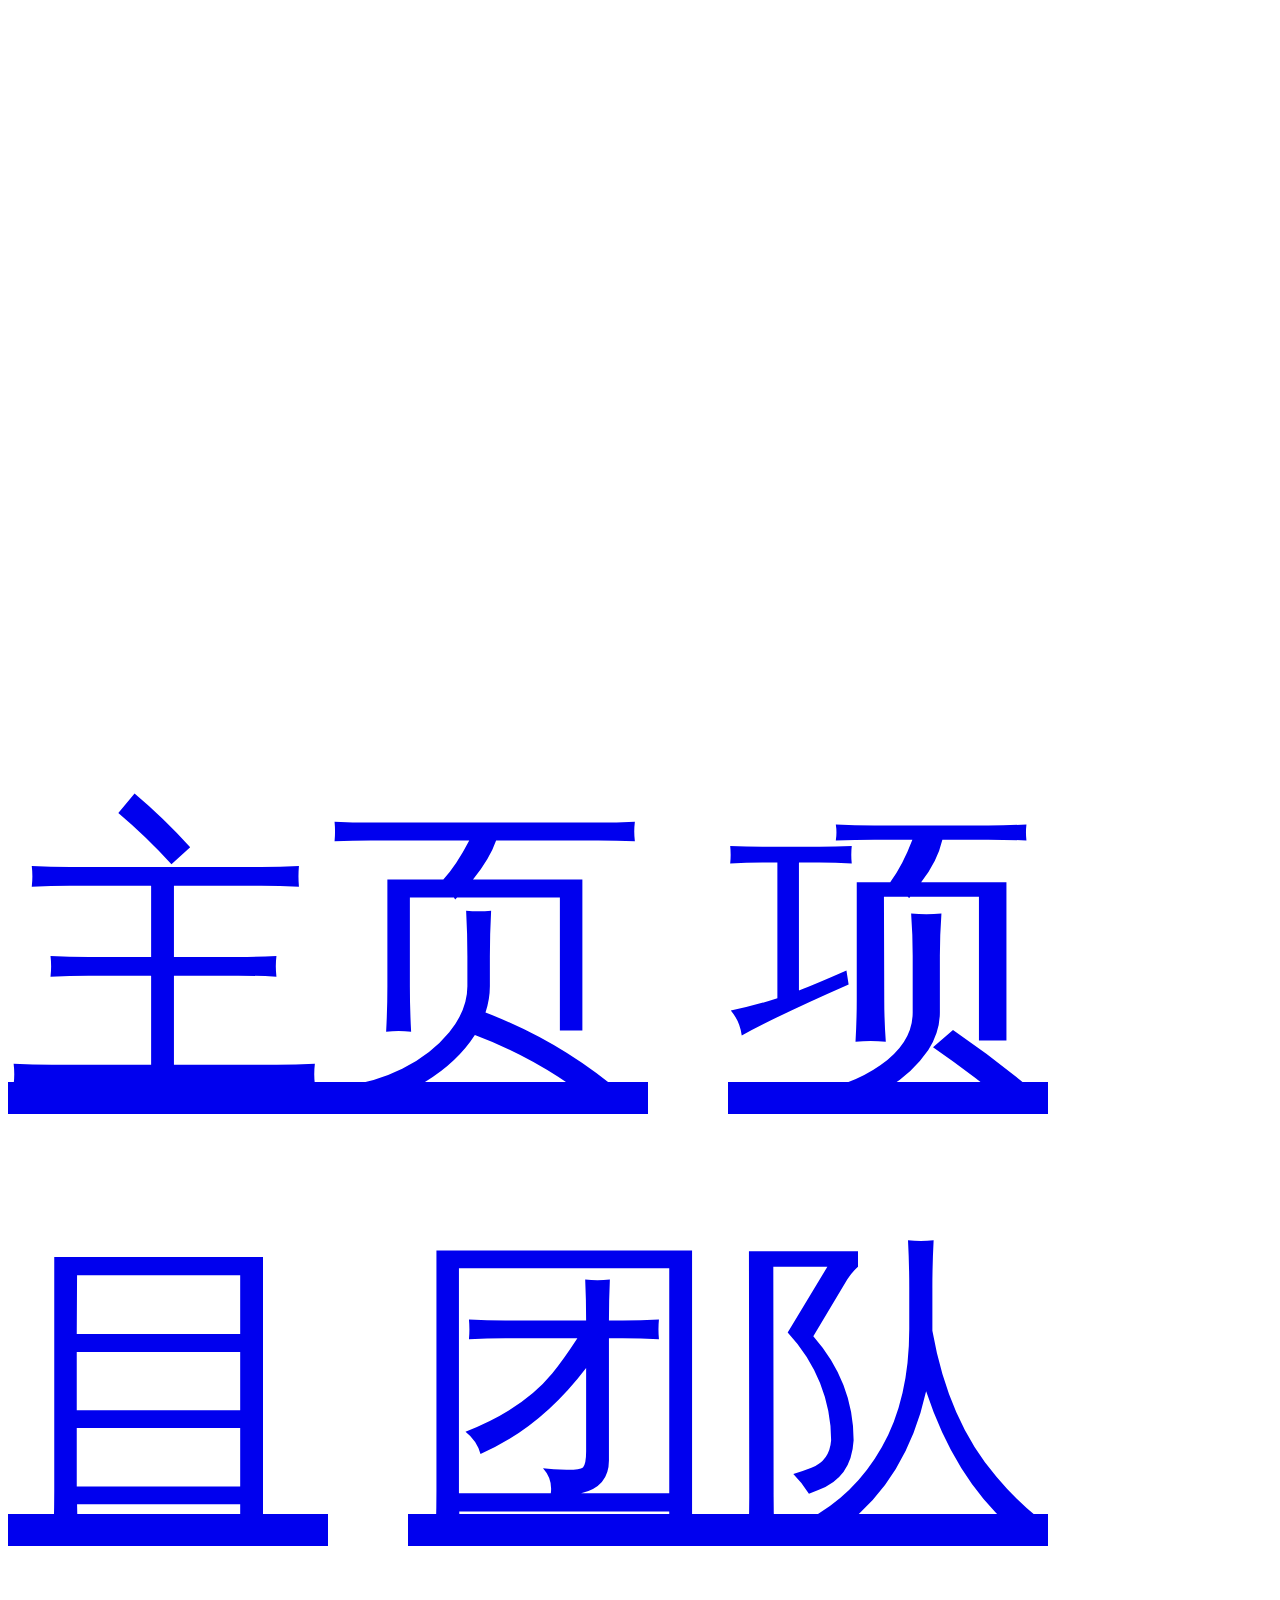
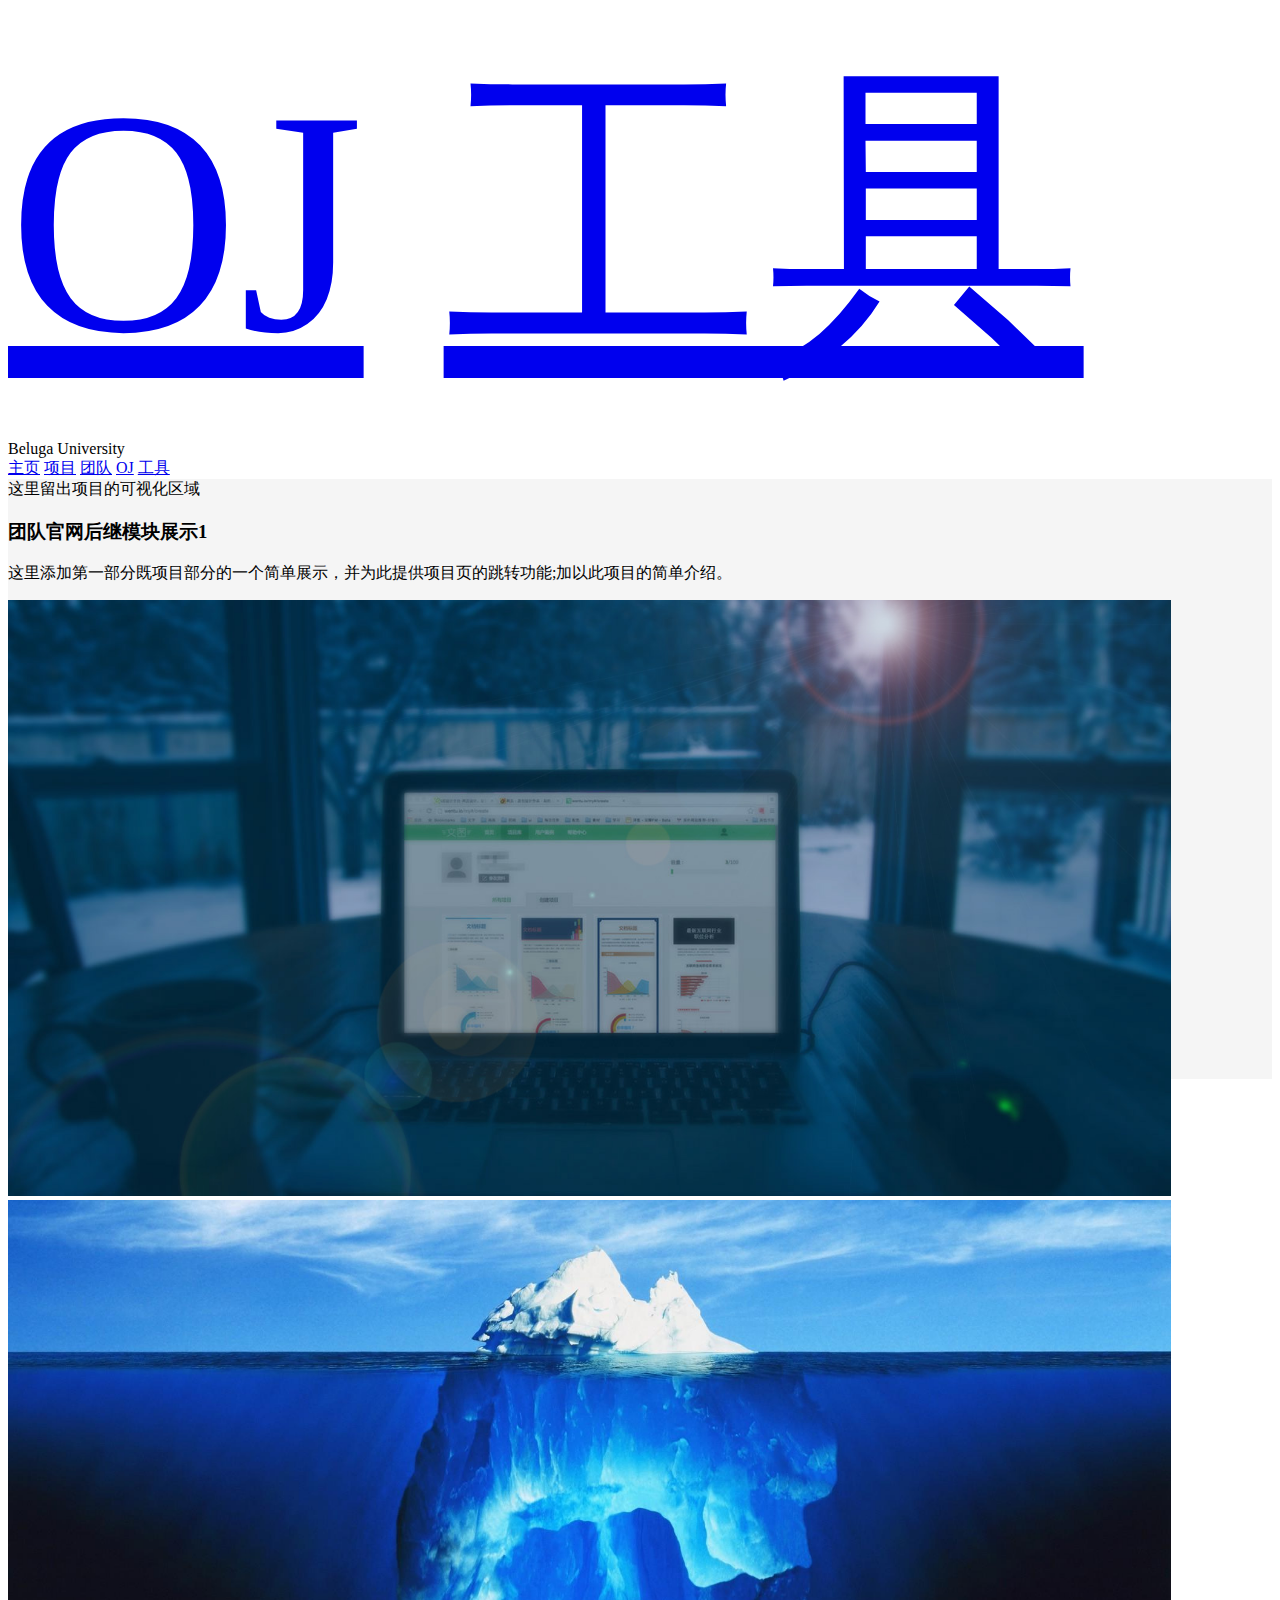
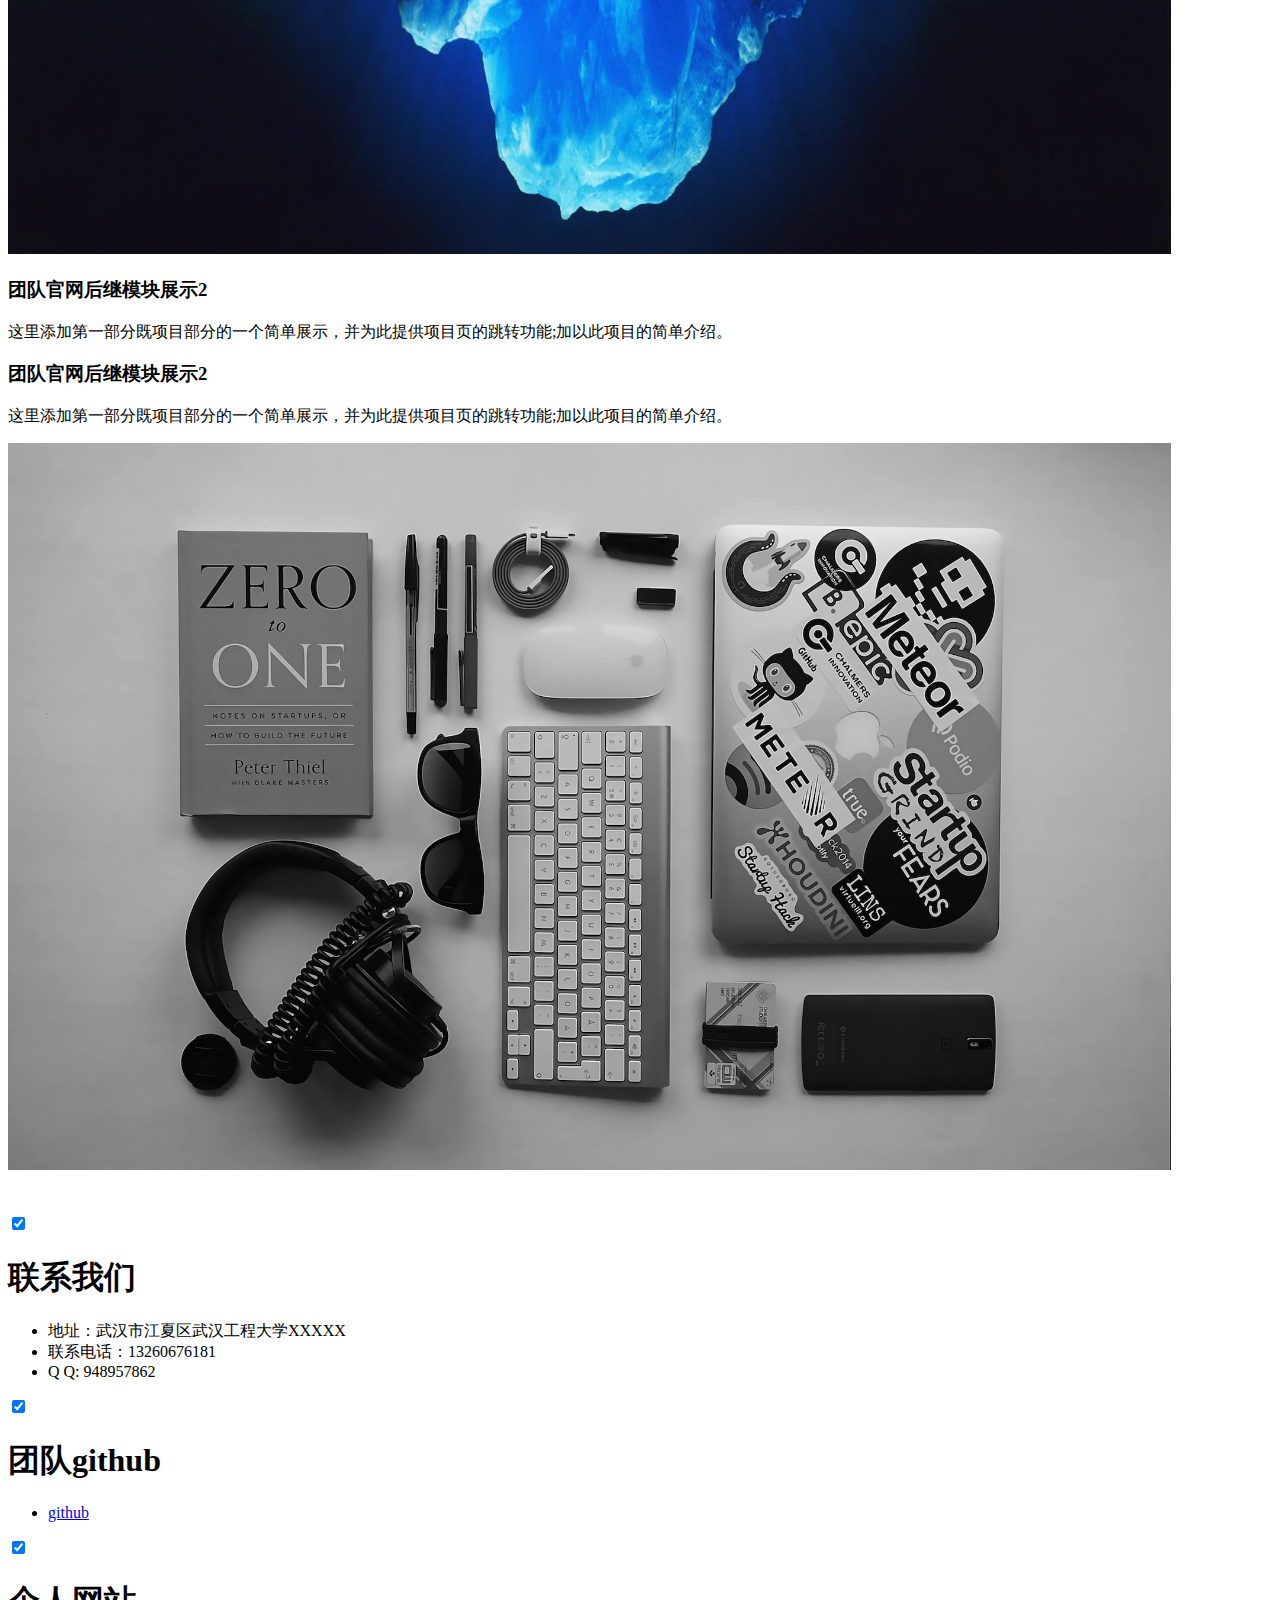
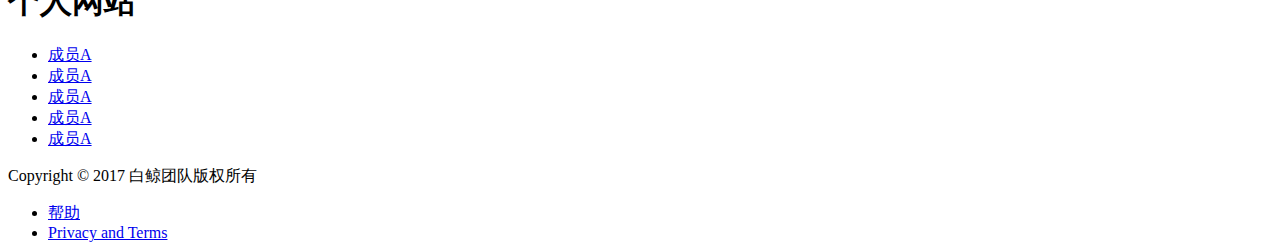
==== v_02/project.html @ e2fd2fcc "v_02" ====
<!doctype html>
<html>
<head>
	<meta charset="utf-8">
	<meta http-equiv="X-UA-Compatible" content="IE=edge">
  <meta name="description" content="A front-end template that helps you build fast, modern mobile web apps.">

	<meta name="viewport" content="width=device-width, initial-scale=1.0, minimum-scale=1.0">
	<!-- Add to homescreen for Chrome on Android -->
	<meta name="mobile-web-app-capable" content="yes">
	<!-- Add to homescreen for Safari on iOS -->
	<meta name="apple-mobile-web-app-capable" content="yes">
	<meta name="apple-mobile-web-app-status-bar-style" content="black">
	<meta name="apple-mobile-web-app-title" content="Material Design Lite">
	<!-- Tile icon for Win8 (144x144 + tile color) -->
	<meta name="msapplication-TileImage" content="images/touch/ms-touch-icon-144x144-precomposed.png">
	<meta name="msapplication-TileColor" content="#3372DF">
	  <title>Beluga University</title>
    <!--<link rel="stylesheet" href="lib/material.min.css">
    <script src="lib/material.min.js"></script>
	  <link rel="stylesheet" href="lib/icon.css">-->
    <link rel="stylesheet" href="https://fonts.googleapis.com/icon?family=Material+Icons">
    <link rel="stylesheet" href="https://code.getmdl.io/1.3.0/material.indigo-pink.min.css">
    <link rel="stylesheet" href="css/index.css">
    <script defer src="https://code.getmdl.io/1.3.0/material.min.js"></script>
</head>
<body>
	<div class="mdl-layout mdl-js-layout mdl-layout--fixed-header">
    	<header class="mdl-layout__header">
        <div class="mdl-layout__header-row">
          <span class="mdl-layout-title" style="color:white;">Beluga University</span>
          <div class="mdl-layout-space"></div>
          <nav class="mdl-navigation">
            <a class="mdl-navigation__link" href="index.html">主页</a>
            <a class="mdl-navigation__link" href="project.html">项目</a>
            <a class="mdl-navigation__link" href="team.html">团队</a>
            <a class="mdl-navigation__link" href="#">OJ</a>
            <a class="mdl-navigation__link" href="#">工具</a>
          </nav>
        </div>
      </header>
			<div class="mdl-layout__drawer">
			    <span class="mdl-layout-title">Beluga University</span>
			    <nav class="mdl-navigation">
			      <a class="mdl-navigation__link" href="index.html">主页</a>
			      <a class="mdl-navigation__link" href="project.html">项目</a>
			      <a class="mdl-navigation__link" href="team.html">团队</a>
						<a class="mdl-navigation__link" href="#">OJ</a>
			      <a class="mdl-navigation__link" href="#">工具</a>
			    </nav>
  		</div>
        <main class="mdl-layout__content">
          <div class="mdl-grid mdl-shadow--2dp">
            这里留出项目的可视化区域
          </div>
          <div class="mdl-grid portfolio-max-width portfolio-contact">
            <div class="mdl-cell mdl-cell--8-col">
              <h3 class="mdl-typography--title">团队官网后继模块展示1</h3>
							<p class="mdl-typography--body-2">这里添加第一部分既项目部分的一个简单展示，并为此提供项目页的跳转功能;加以此项目的简单介绍。</p>
            </div>
						<div class="mdl-cell mdl-cell--4-col">
							<img src="img/wentu.jpg" alt="">
						</div>
          </div><!--第一块展示-->
					<div class="mdl-grid portfolio-max-width portfolio-contact">
						<div class="mdl-cell mdl-cell--4-col">
							<img src="img/iceberg-principle.jpg" alt="">
						</div>
            <div class="mdl-cell mdl-cell--8-col">
              <h3 class="mdl-typography--title">团队官网后继模块展示2</h3>
							<p class="mdl-typography--body-2">这里添加第一部分既项目部分的一个简单展示，并为此提供项目页的跳转功能;加以此项目的简单介绍。</p>
            </div>
          </div><!--第二块展示-->
					<div class="mdl-grid portfolio-max-width portfolio-contact">
            <div class="mdl-cell mdl-cell--8-col">
              <h3 class="mdl-typography--title">团队官网后继模块展示2</h3>
							<p class="mdl-typography--body-2">这里添加第一部分既项目部分的一个简单展示，并为此提供项目页的跳转功能;加以此项目的简单介绍。</p>
            </div>
						<div class="mdl-cell mdl-cell--4-col">
							<img src="img/photo-1428223501723-d821c5d00ca3.jpg" alt="">
						</div>
          </div><!--第三块展示-->

					<footer class="mdl-mega-footer" style="margin-top:40px;">
					  <div class="mdl-mega-footer--middle-section">
					    <div class="mdl-mega-footer--drop-down-section">
					      <input class="mdl-mega-footer--heading-checkbox" type="checkbox" checked>
					      <h1 class="mdl-mega-footer--heading">联系我们</h1>
					      <ul class="mdl-mega-footer--link-list">
					        <li>地址：武汉市江夏区武汉工程大学XXXXX</li>
					        <li>联系电话：13260676181</li>
					        <li>Q&nbsp;Q: 948957862</li>
					      </ul>
					    </div>
					    <div class="mdl-mega-footer--drop-down-section">
					      <input class="mdl-mega-footer--heading-checkbox" type="checkbox" checked>
					      <h1 class="mdl-mega-footer--heading">团队github</h1>
					      <ul class="mdl-mega-footer--link-list">
					        <li><a href="https://github.com/BelugaUniversity">github</a></li>
					      </ul>
					    </div>
					    <div class="mdl-mega-footer--drop-down-section">
					      <input class="mdl-mega-footer--heading-checkbox" type="checkbox" checked>
					      <h1 class="mdl-mega-footer--heading">个人网站</h1>
					      <ul class="mdl-mega-footer--link-list">
					        <li><a href="#">成员A</a></li>
					        <li><a href="#">成员A</a></li>
					        <li><a href="#">成员A</a></li>
					        <li><a href="#">成员A</a></li>
					        <li><a href="#">成员A</a></li>
					      </ul>
					    </div>
					  </div>
					  <div class="mdl-mega-footer--bottom-section">
					    <div class="mdl-logo">Copyright © 2017 白鲸团队版权所有</div>
					    <ul class="mdl-mega-footer--link-list">
					      <li><a href="#">帮助</a></li>
					      <li><a href="#">Privacy and Terms</a></li>
					    </ul>
					  </div>
					</footer>
        </main>
    </div>
</body>
</html>
---- v_02/css/index.css ----
main{
    background-color: #f5f5f5;
    display: block;
    position: relative;
    height: 600px;
}

.mdl-layout__header
{
  color: #808080;
  font-size: 20em;
}
.mdl-layout-space
{
/*  width: 600px;*/
  width: 52%;
}
.pseudo-paragraph
{
  min-height:400px;
}
div .container
{
    padding: 10px;
}
.center{
  height: 500px;
  margin: 0px auto;
}
/*.center .pic{
  overflow: hidden;
}
#picbox{
  height: 500px;
  margin: 0px auto;
}*/

#lv{
  overflow: hidden;
}

.portfolio-max-width{
    width: 92%;
}

img { max-width: 100%;}
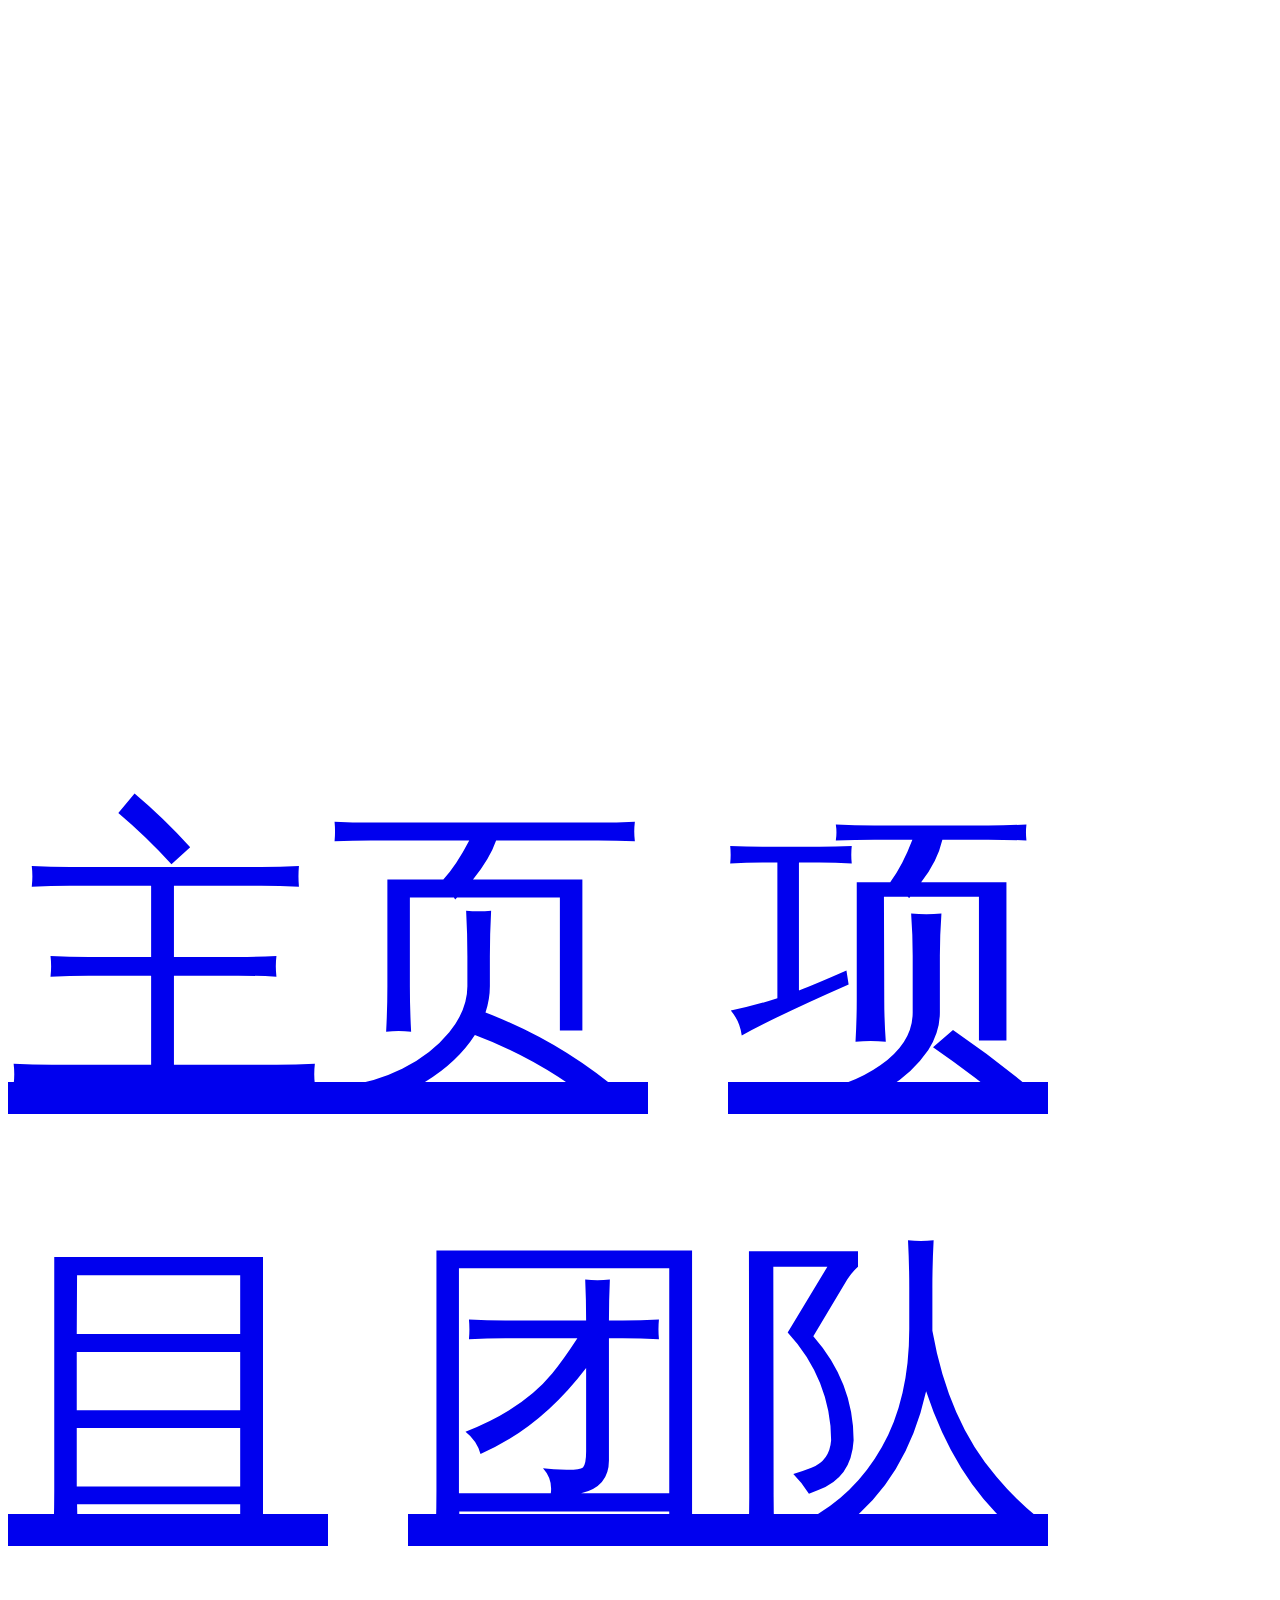
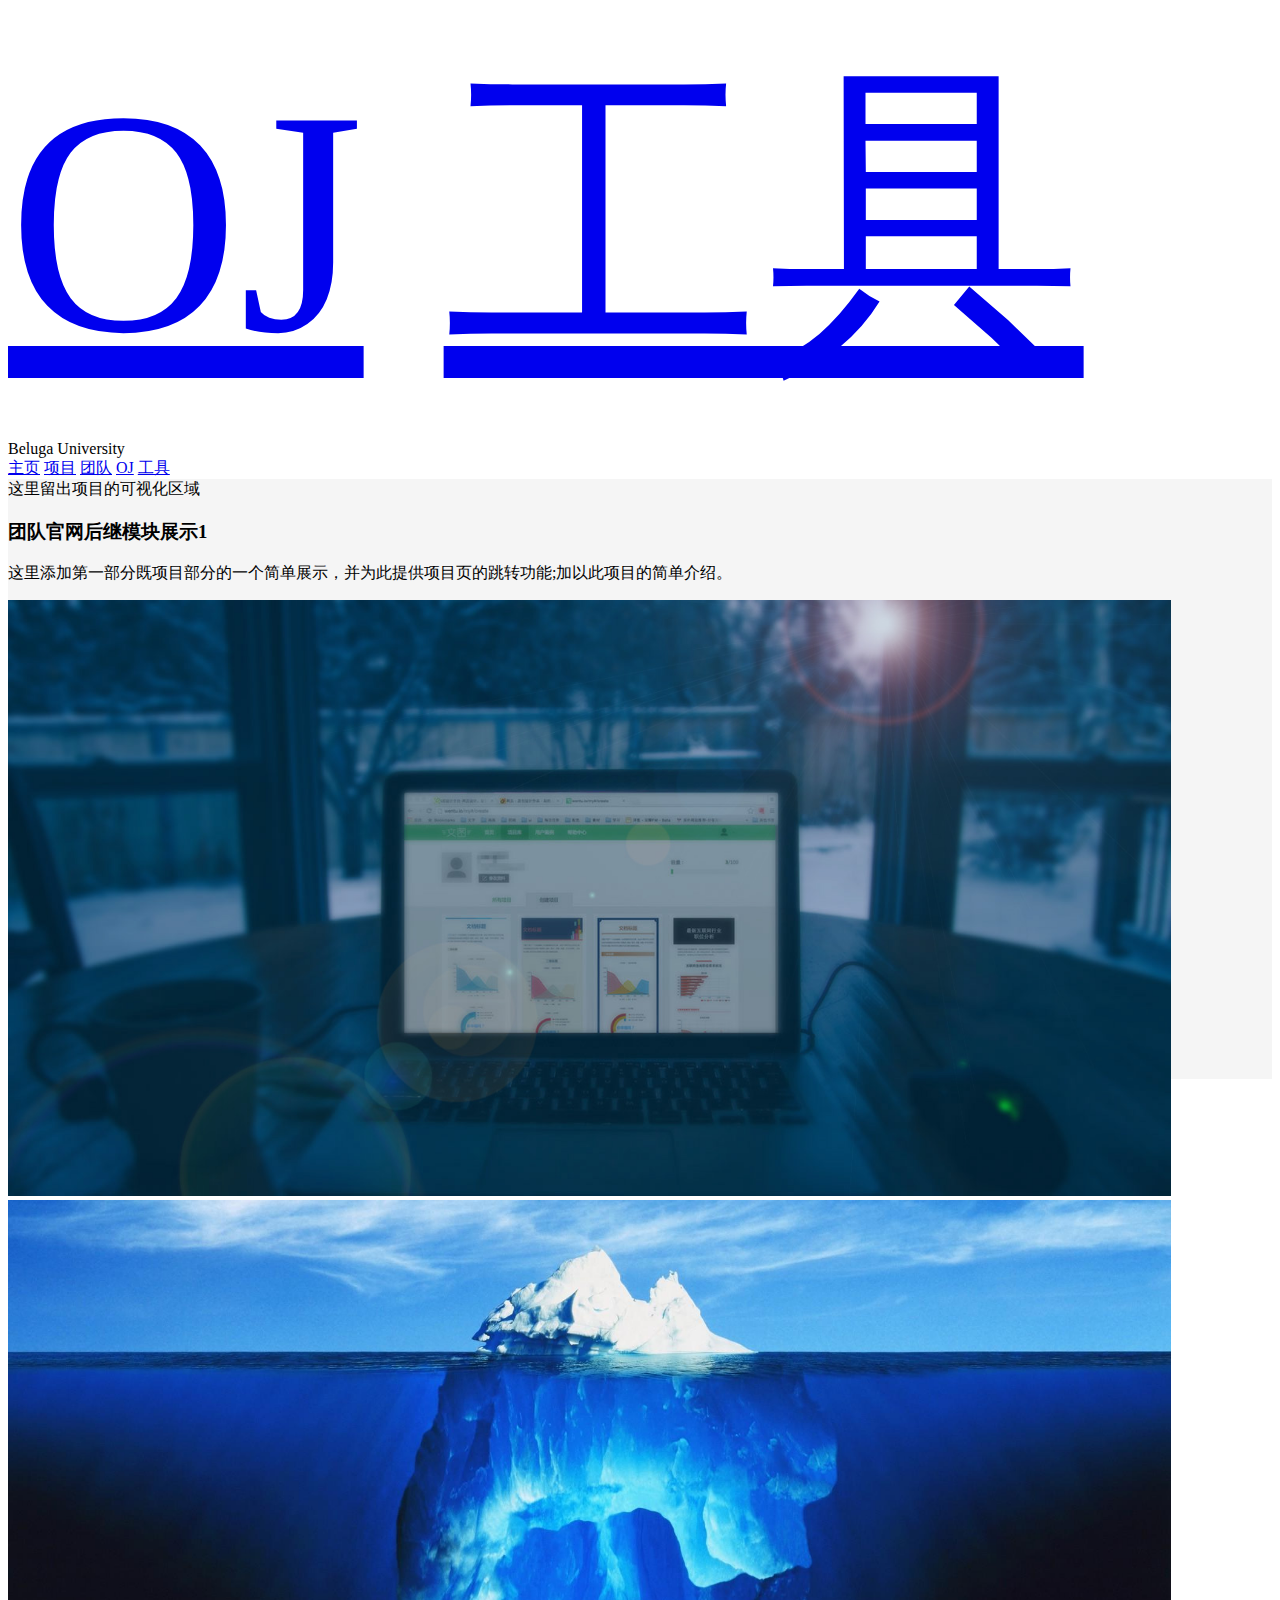
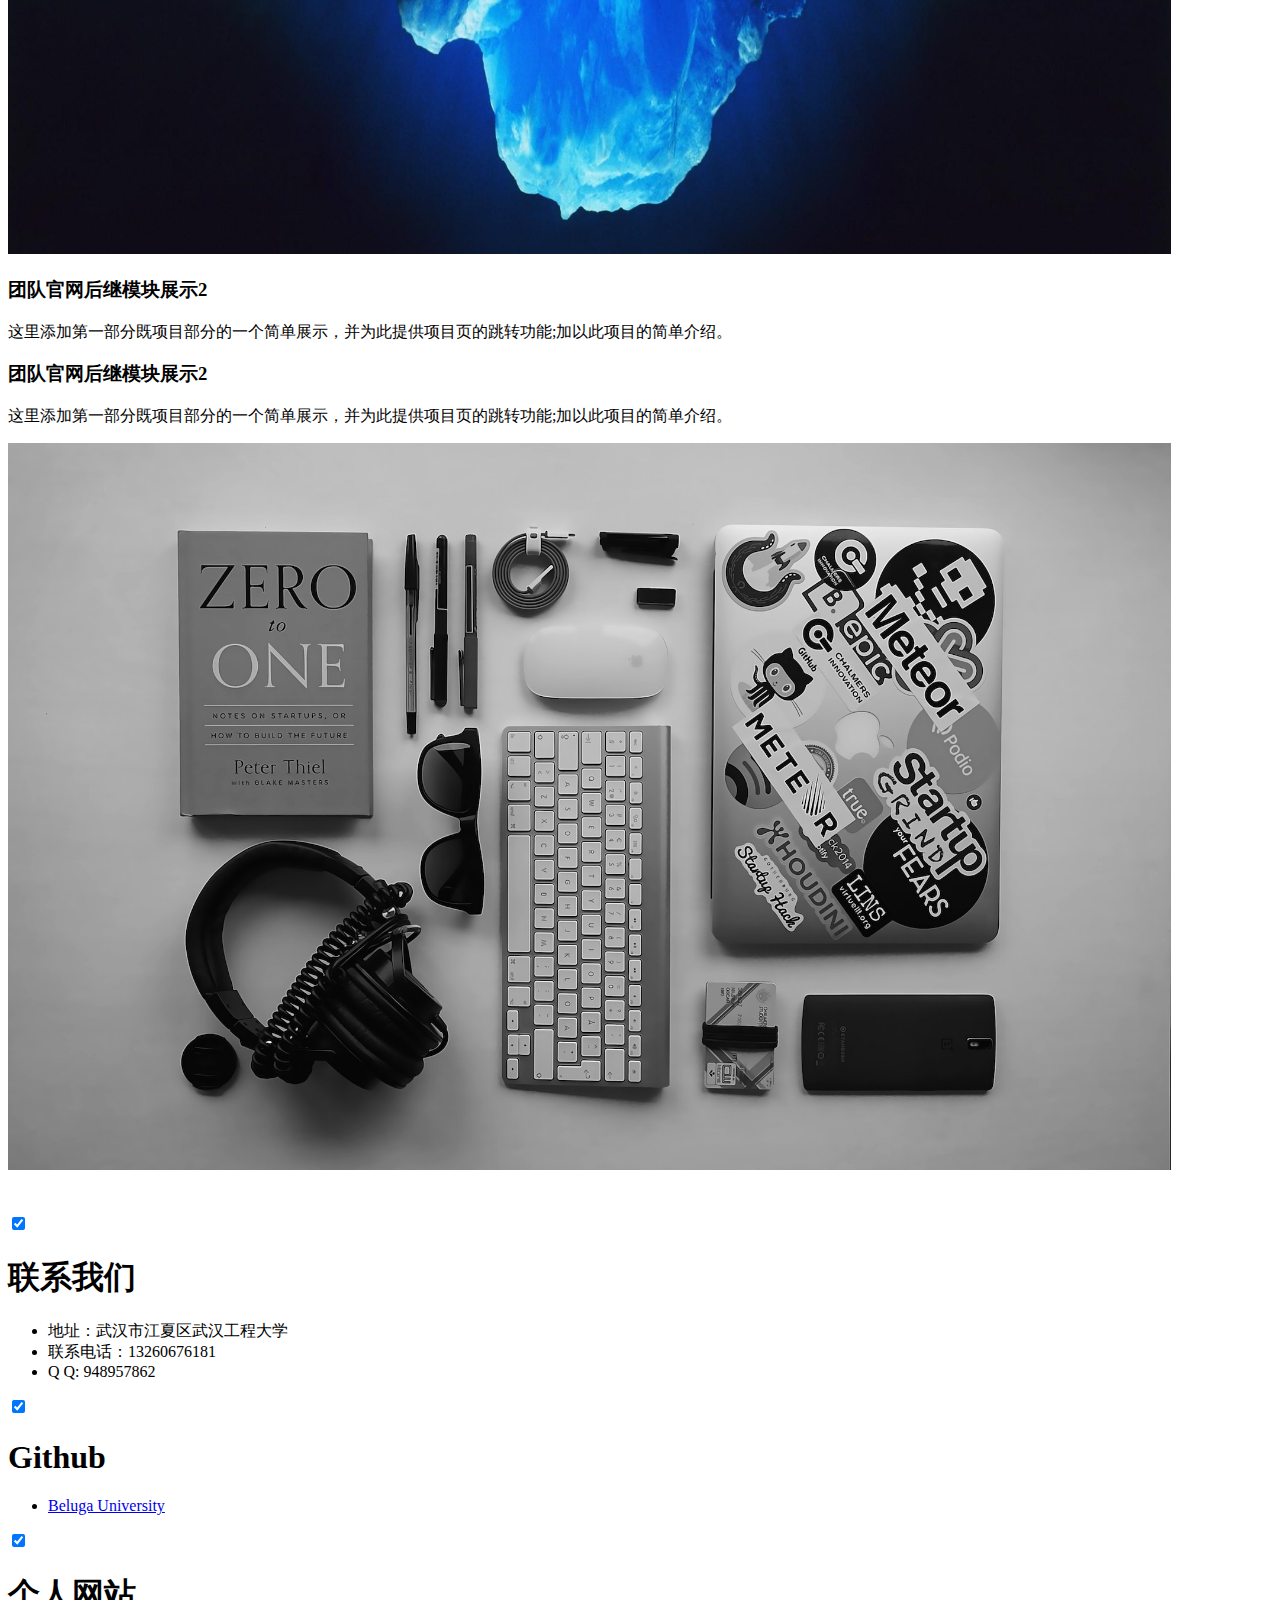
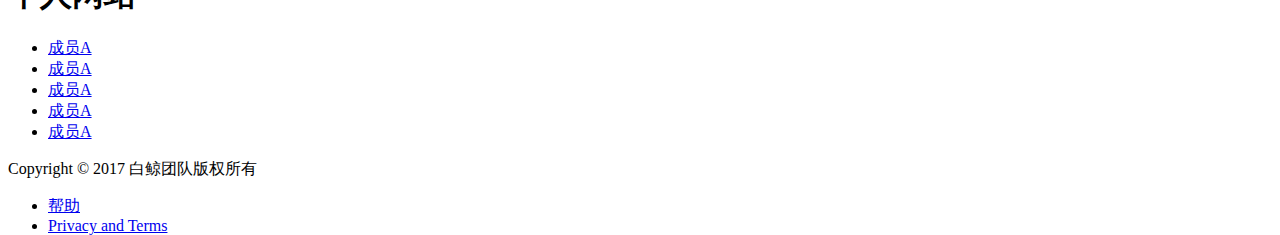
==== commit ad52ad82: "change one" ====
--- a/v_02/project.html
+++ b/v_02/project.html
@@ -87,16 +87,16 @@
 					      <input class="mdl-mega-footer--heading-checkbox" type="checkbox" checked>
 					      <h1 class="mdl-mega-footer--heading">联系我们</h1>
 					      <ul class="mdl-mega-footer--link-list">
-					        <li>地址：武汉市江夏区武汉工程大学XXXXX</li>
+					        <li>地址：武汉市江夏区武汉工程大学</li>
 					        <li>联系电话：13260676181</li>
 					        <li>Q&nbsp;Q: 948957862</li>
 					      </ul>
 					    </div>
 					    <div class="mdl-mega-footer--drop-down-section">
 					      <input class="mdl-mega-footer--heading-checkbox" type="checkbox" checked>
-					      <h1 class="mdl-mega-footer--heading">团队github</h1>
+					      <h1 class="mdl-mega-footer--heading">Github</h1>
 					      <ul class="mdl-mega-footer--link-list">
-					        <li><a href="https://github.com/BelugaUniversity">github</a></li>
+					        <li><a href="https://github.com/BelugaUniversity">Beluga University</a></li>
 					      </ul>
 					    </div>
 					    <div class="mdl-mega-footer--drop-down-section">
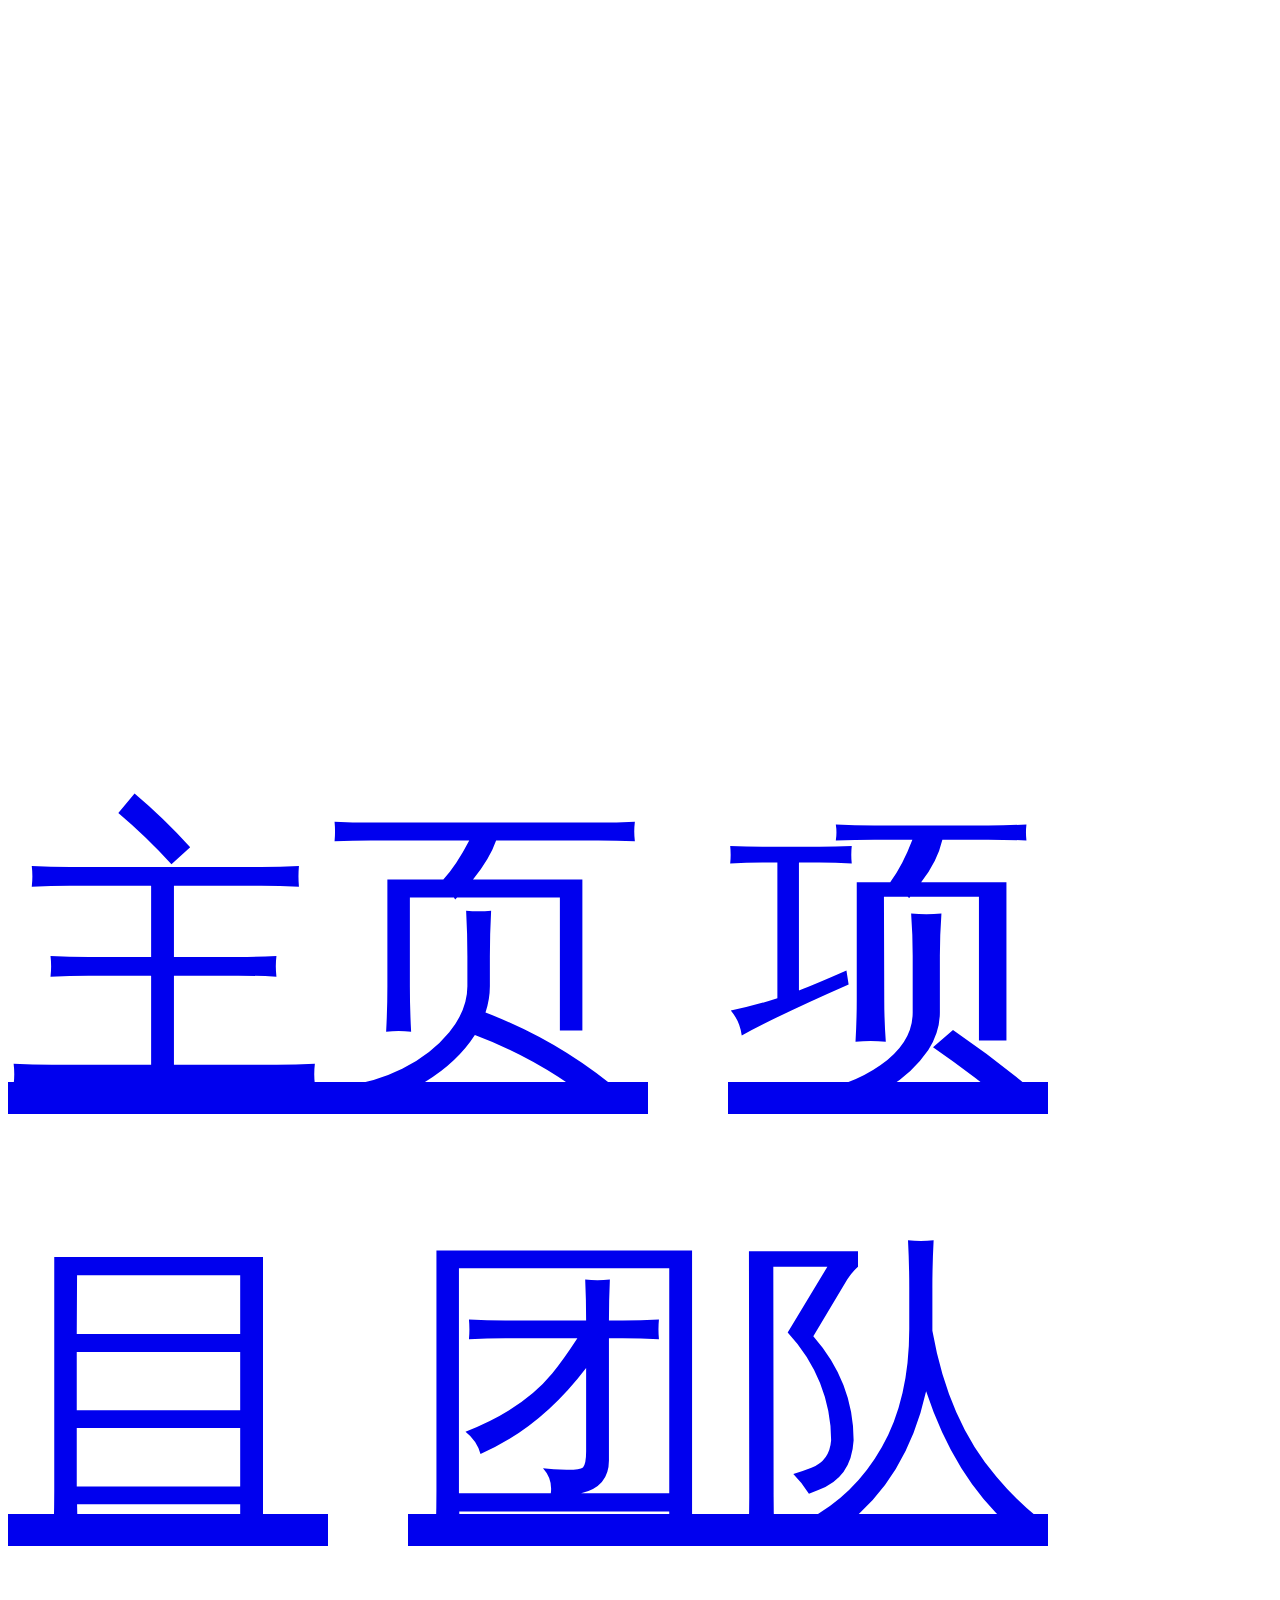
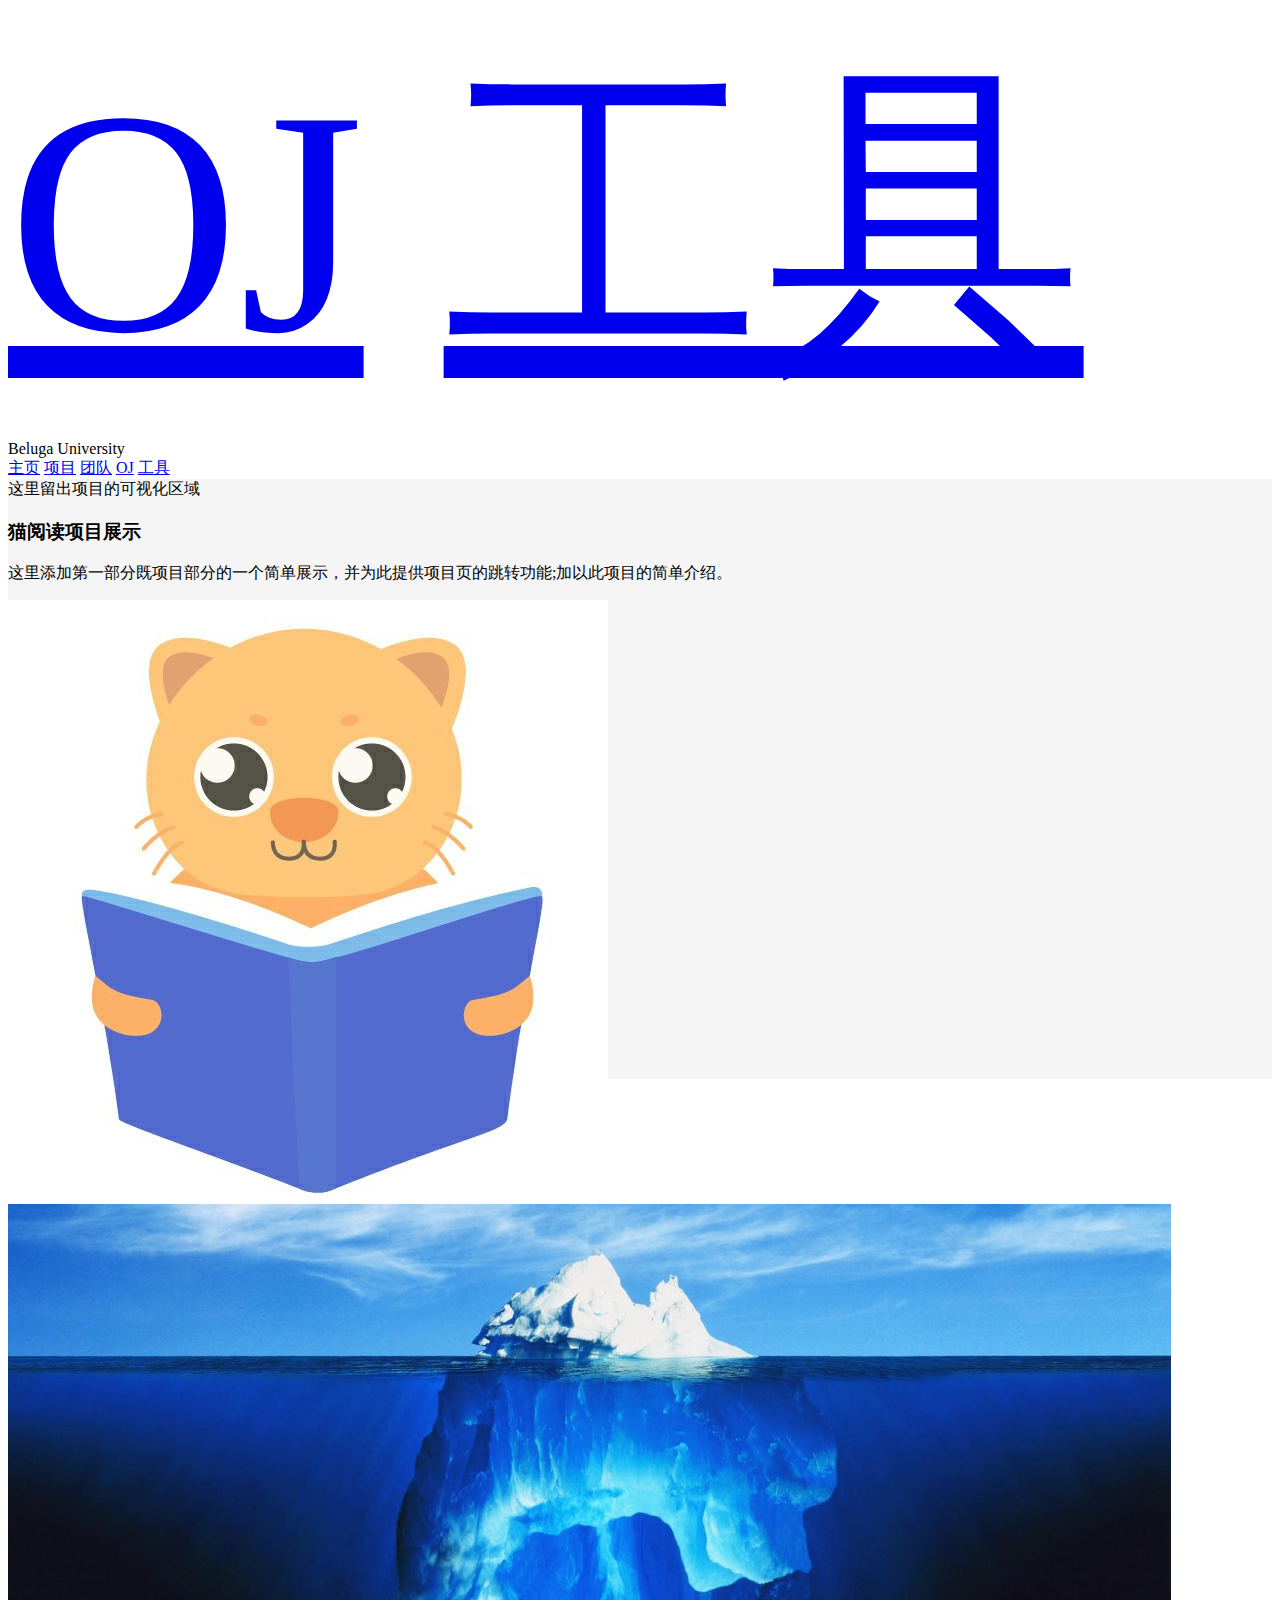
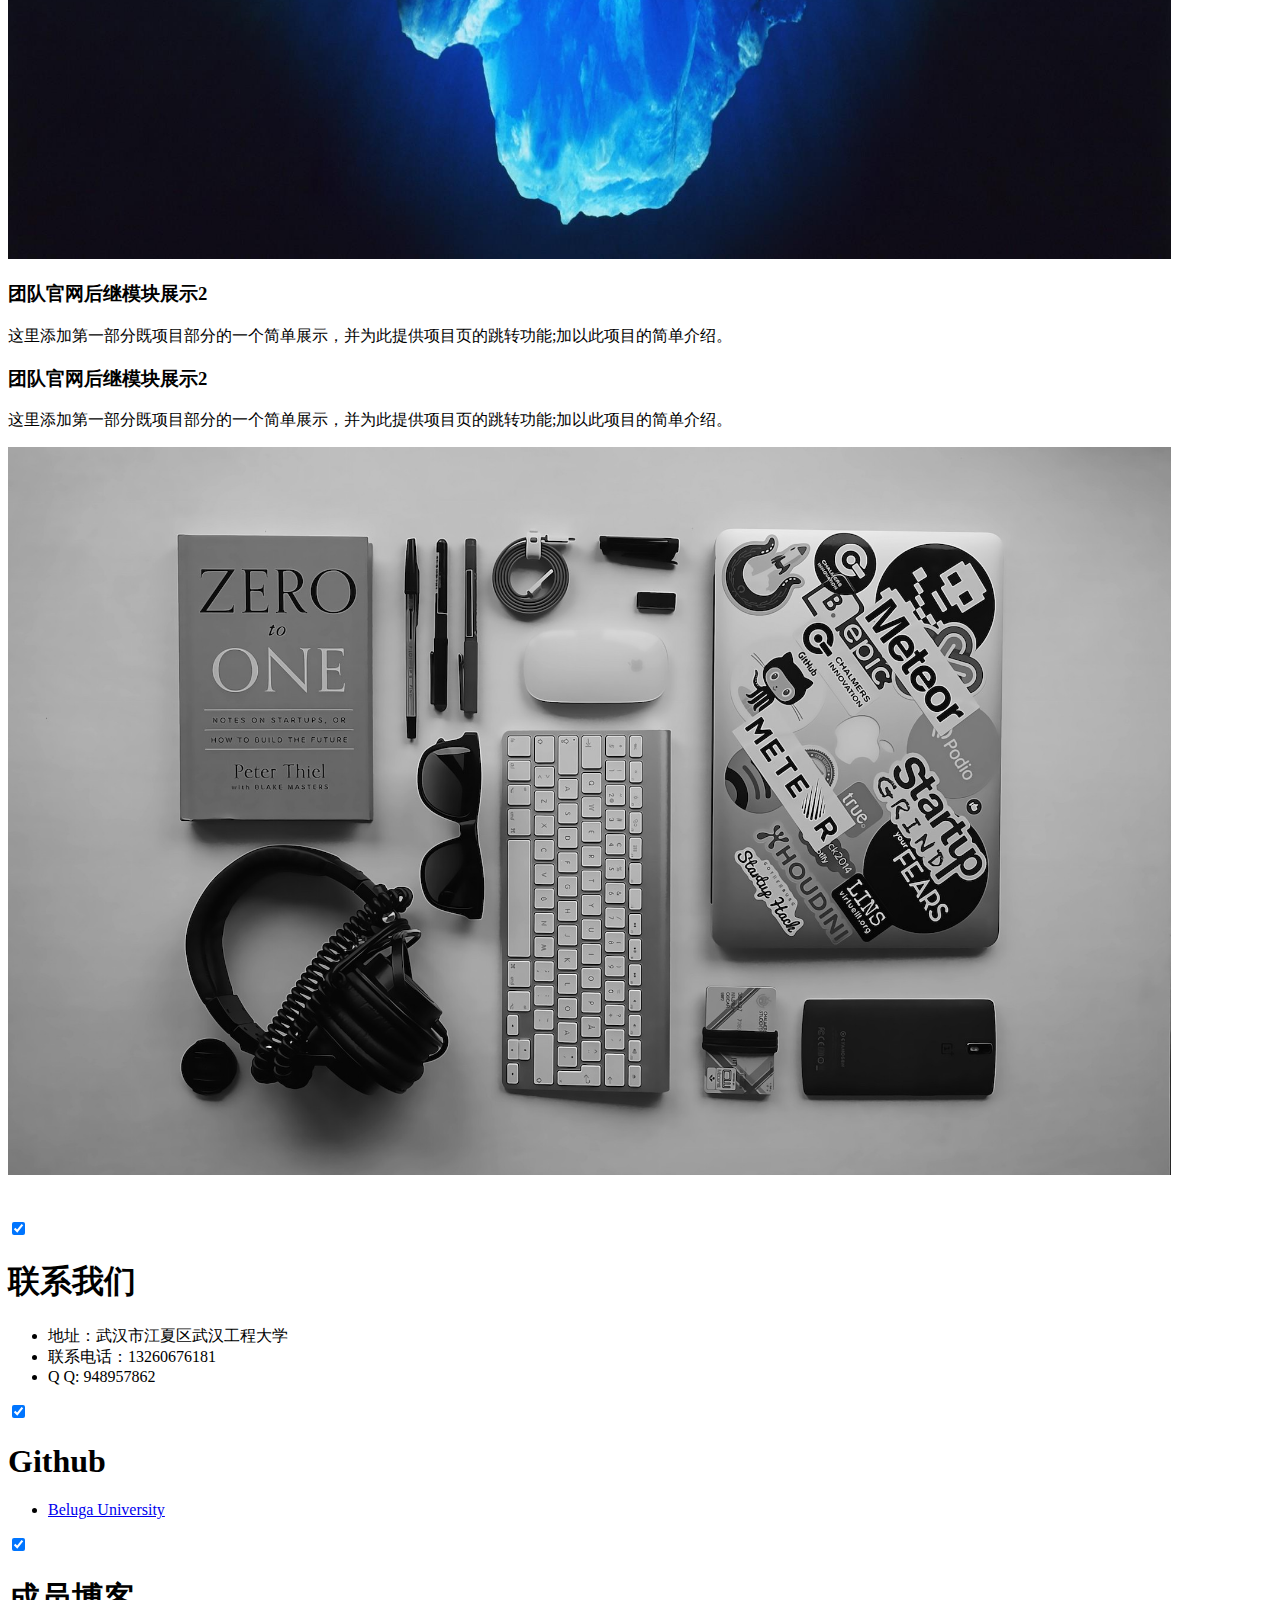
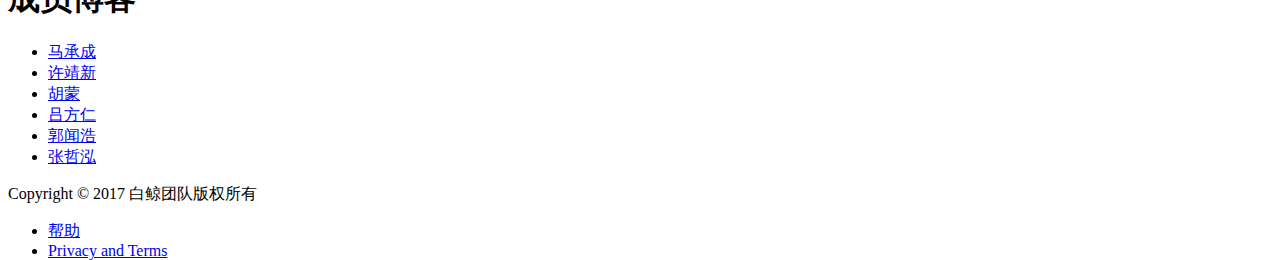
==== commit 8c3e889c: "xxx" ====
--- a/v_02/project.html
+++ b/v_02/project.html
@@ -34,7 +34,7 @@
             <a class="mdl-navigation__link" href="index.html">主页</a>
             <a class="mdl-navigation__link" href="project.html">项目</a>
             <a class="mdl-navigation__link" href="team.html">团队</a>
-            <a class="mdl-navigation__link" href="#">OJ</a>
+            <a class="mdl-navigation__link" href="https://qduoj.com">OJ</a>
             <a class="mdl-navigation__link" href="#">工具</a>
           </nav>
         </div>
@@ -45,7 +45,7 @@
 			      <a class="mdl-navigation__link" href="index.html">主页</a>
 			      <a class="mdl-navigation__link" href="project.html">项目</a>
 			      <a class="mdl-navigation__link" href="team.html">团队</a>
-						<a class="mdl-navigation__link" href="#">OJ</a>
+						<a class="mdl-navigation__link" href="https://qduoj.com">OJ</a>
 			      <a class="mdl-navigation__link" href="#">工具</a>
 			    </nav>
   		</div>
@@ -55,11 +55,11 @@
           </div>
           <div class="mdl-grid portfolio-max-width portfolio-contact">
             <div class="mdl-cell mdl-cell--8-col">
-              <h3 class="mdl-typography--title">团队官网后继模块展示1</h3>
+              <h3 class="mdl-typography--title">猫阅读项目展示</h3>
 							<p class="mdl-typography--body-2">这里添加第一部分既项目部分的一个简单展示，并为此提供项目页的跳转功能;加以此项目的简单介绍。</p>
             </div>
 						<div class="mdl-cell mdl-cell--4-col">
-							<img src="img/wentu.jpg" alt="">
+							<img src="img/project-myd.jpg" alt="">
 						</div>
           </div><!--第一块展示-->
 					<div class="mdl-grid portfolio-max-width portfolio-contact">
@@ -101,13 +101,14 @@
 					    </div>
 					    <div class="mdl-mega-footer--drop-down-section">
 					      <input class="mdl-mega-footer--heading-checkbox" type="checkbox" checked>
-					      <h1 class="mdl-mega-footer--heading">个人网站</h1>
+					      <h1 class="mdl-mega-footer--heading">成员博客</h1>
 					      <ul class="mdl-mega-footer--link-list">
-					        <li><a href="#">成员A</a></li>
-					        <li><a href="#">成员A</a></li>
-					        <li><a href="#">成员A</a></li>
-					        <li><a href="#">成员A</a></li>
-					        <li><a href="#">成员A</a></li>
+					        <li><a href="#">马承成</a></li>
+					        <li><a href="#">许靖新</a></li>
+					        <li><a href="#">胡蒙</a></li>
+					        <li><a href="#">吕方仁</a></li>
+									<li><a href="#">郭闻浩</a></li>
+					        <li><a href="#">张哲泓</a></li>
 					      </ul>
 					    </div>
 					  </div>
--- a/v_02/css/index.css
+++ b/v_02/css/index.css
@@ -4,7 +4,6 @@
     position: relative;
     height: 600px;
 }
-
 .mdl-layout__header
 {
   color: #808080;
@@ -29,11 +28,11 @@
 }
 /*.center .pic{
   overflow: hidden;
+}*/
+#picbox{
+  /*height: 500px;*/
+  margin: 0px auto;
 }
-#picbox{
-  height: 500px;
-  margin: 0px auto;
-}*/
 
 #lv{
   overflow: hidden;
@@ -42,5 +41,4 @@
 .portfolio-max-width{
     width: 92%;
 }
-
 img { max-width: 100%;}
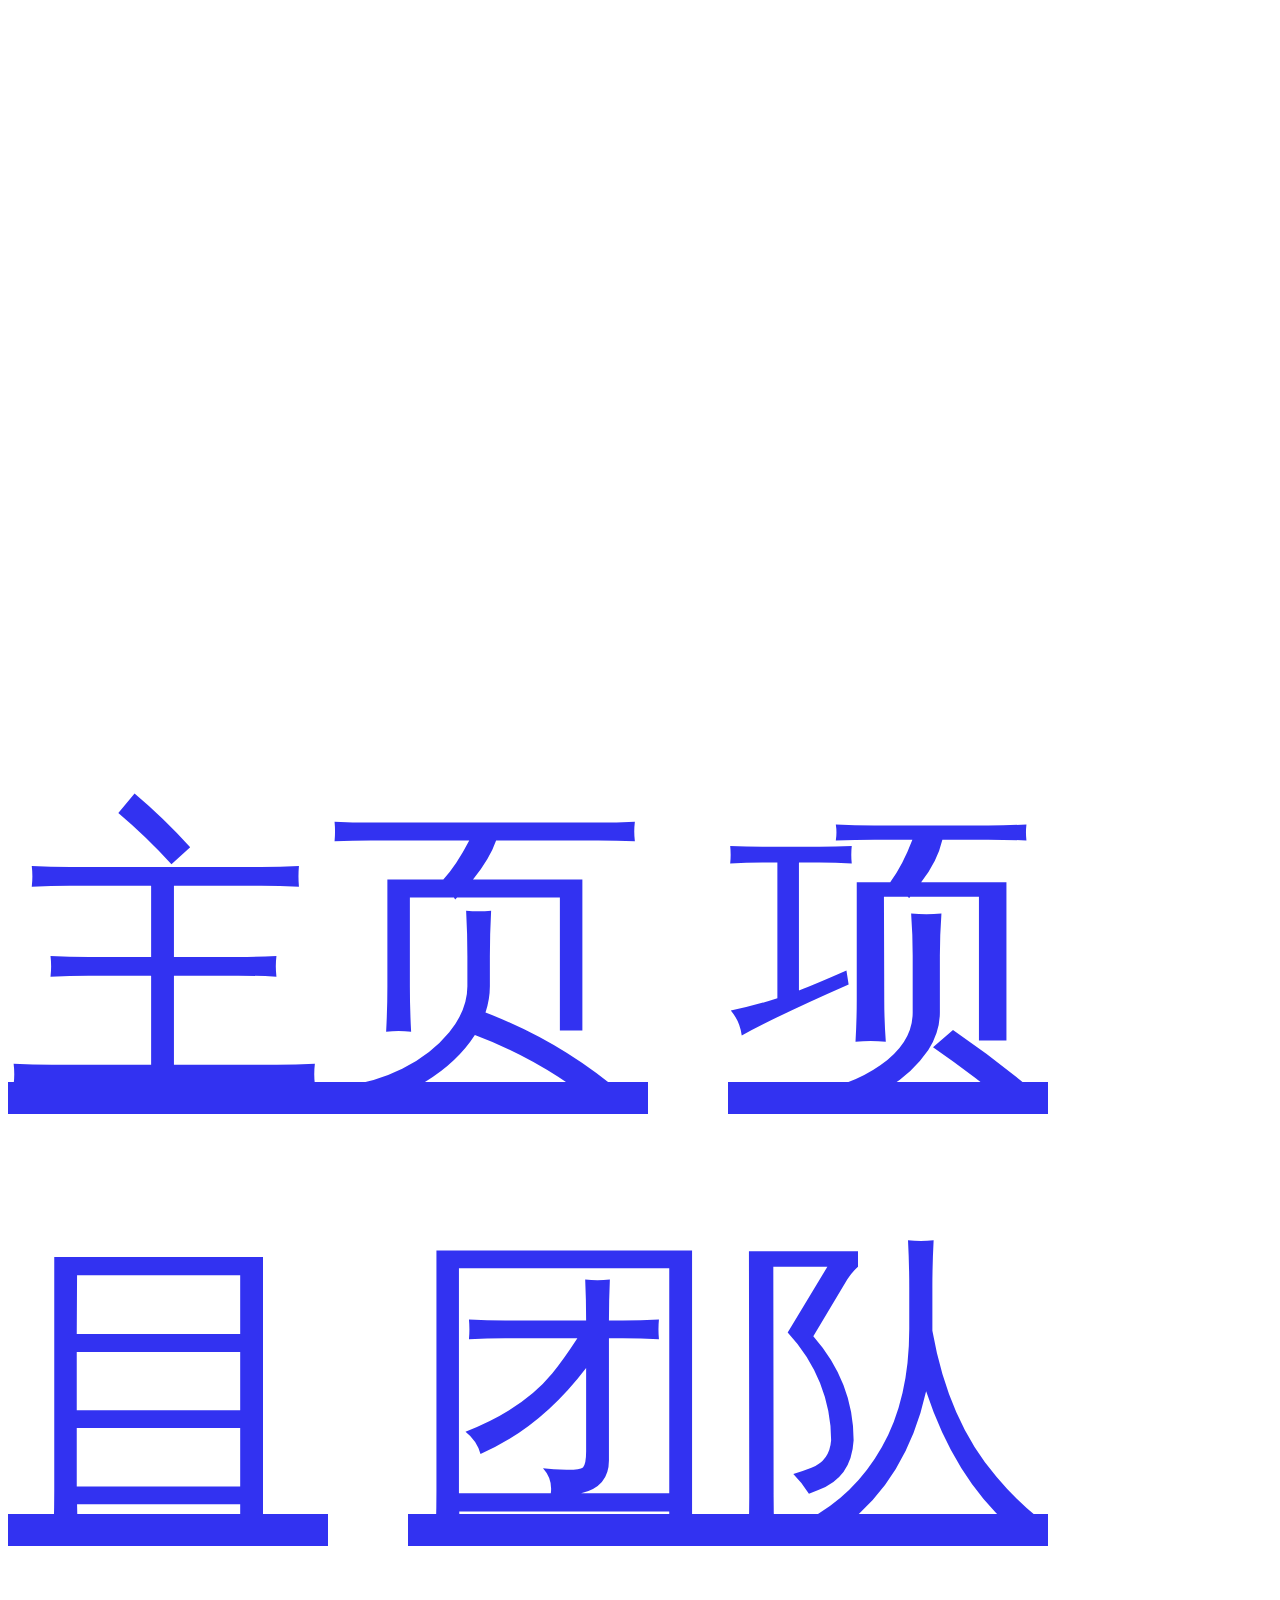
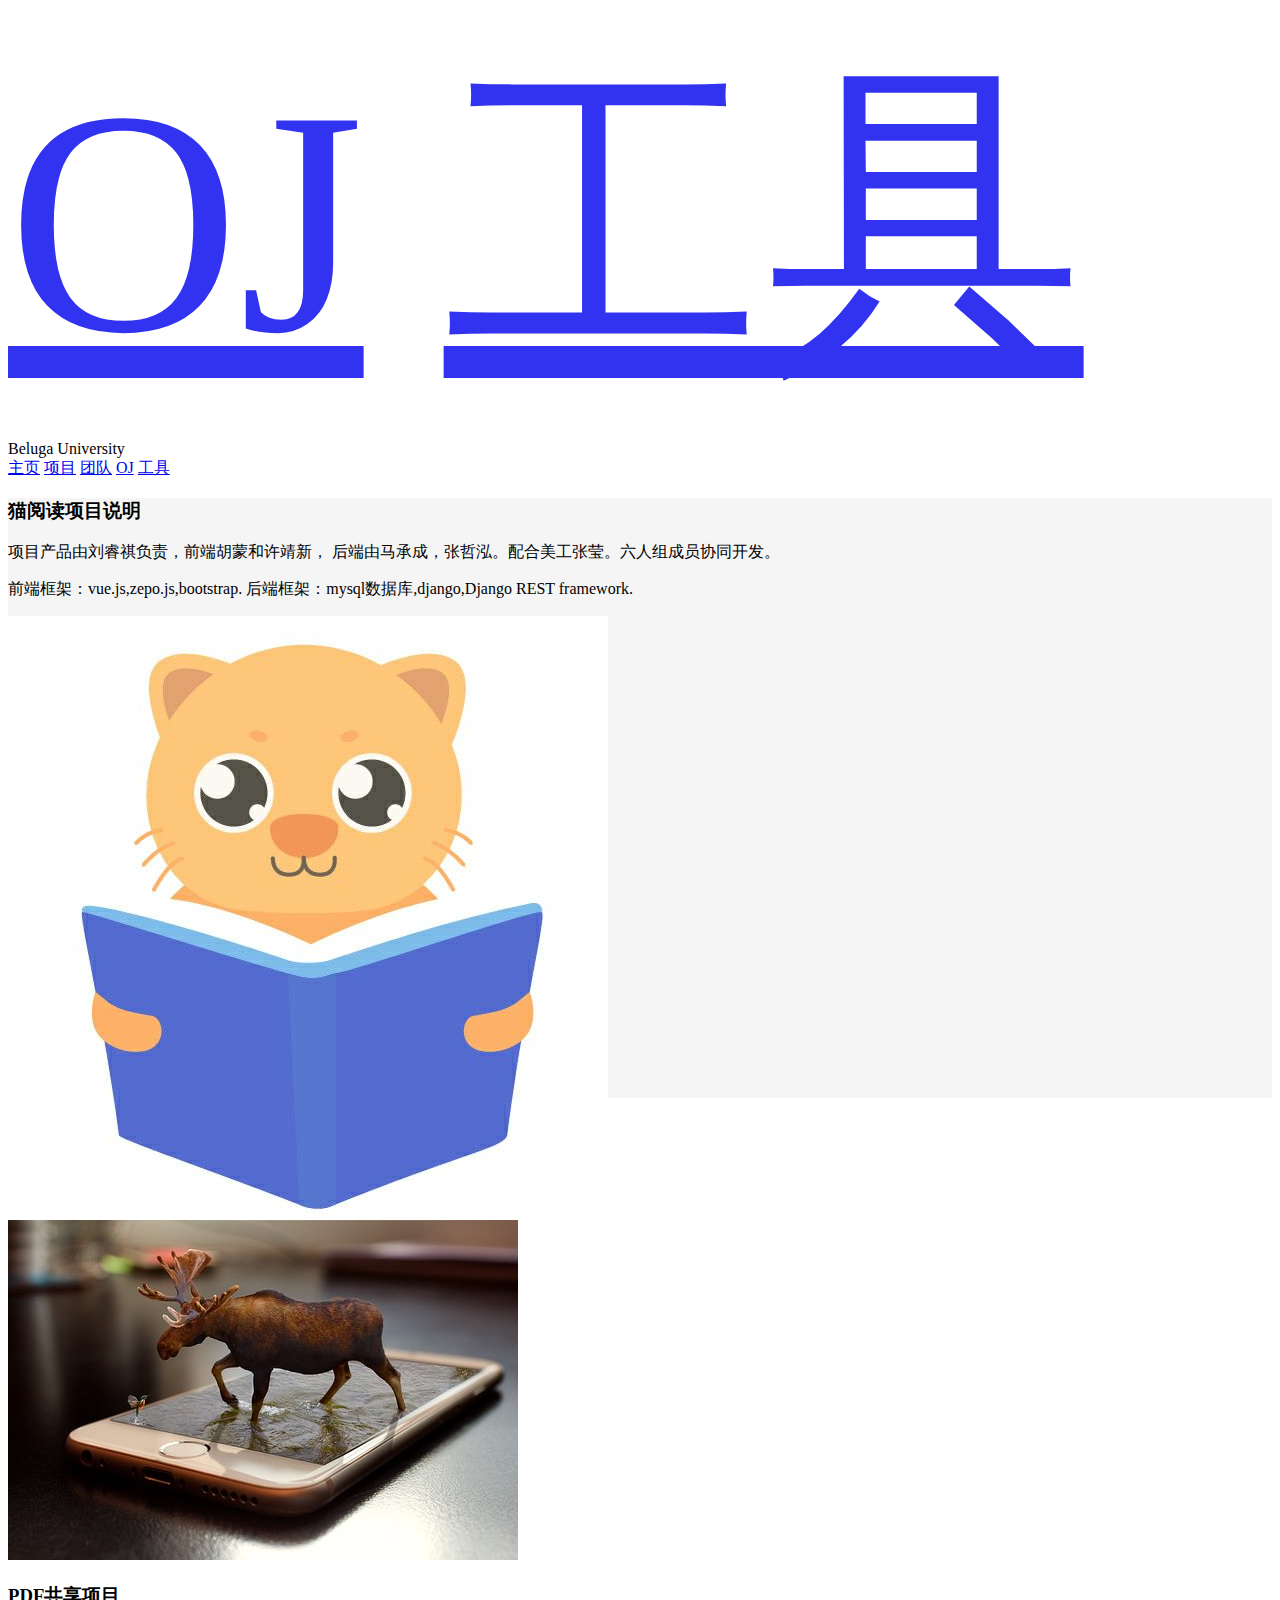
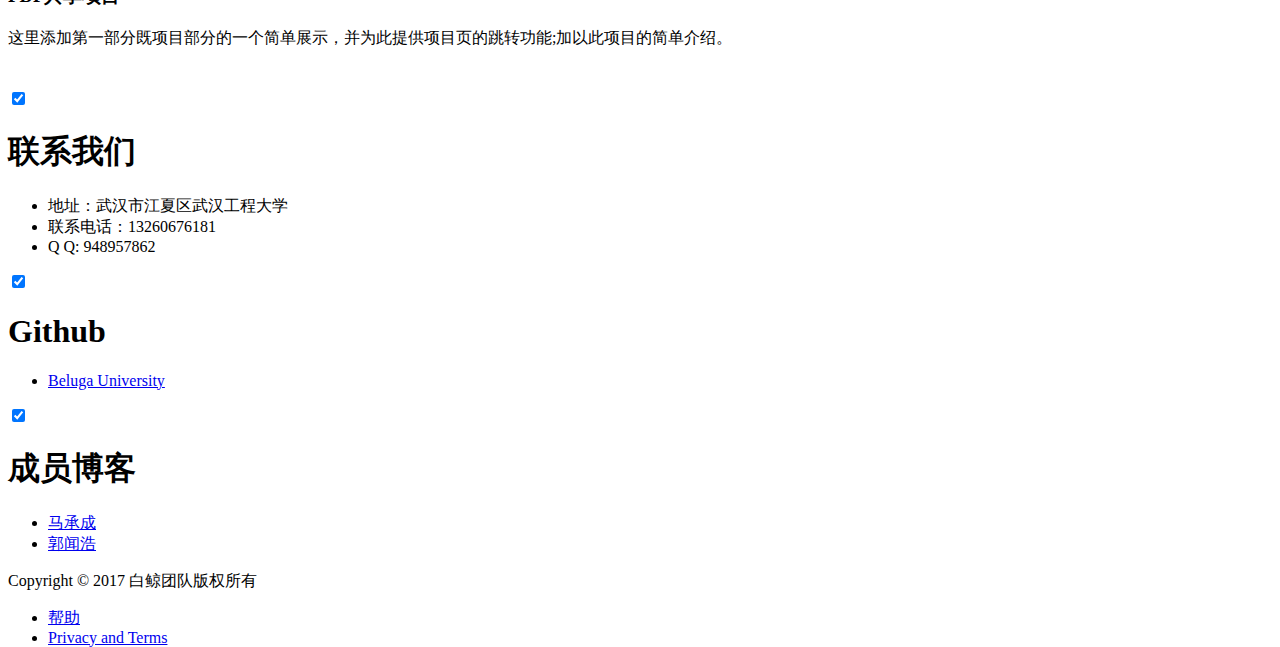
==== commit c0234e07: "five submit" ====
--- a/v_02/project.html
+++ b/v_02/project.html
@@ -35,7 +35,7 @@
             <a class="mdl-navigation__link" href="project.html">项目</a>
             <a class="mdl-navigation__link" href="team.html">团队</a>
             <a class="mdl-navigation__link" href="https://qduoj.com">OJ</a>
-            <a class="mdl-navigation__link" href="#">工具</a>
+            <a class="mdl-navigation__link" href="http://code.beluga.studio">工具</a>
           </nav>
         </div>
       </header>
@@ -46,41 +46,34 @@
 			      <a class="mdl-navigation__link" href="project.html">项目</a>
 			      <a class="mdl-navigation__link" href="team.html">团队</a>
 						<a class="mdl-navigation__link" href="https://qduoj.com">OJ</a>
-			      <a class="mdl-navigation__link" href="#">工具</a>
+			      <a class="mdl-navigation__link" href="http://code.beluga.studio">工具</a>
 			    </nav>
   		</div>
         <main class="mdl-layout__content">
-          <div class="mdl-grid mdl-shadow--2dp">
-            这里留出项目的可视化区域
-          </div>
+
           <div class="mdl-grid portfolio-max-width portfolio-contact">
             <div class="mdl-cell mdl-cell--8-col">
-              <h3 class="mdl-typography--title">猫阅读项目展示</h3>
-							<p class="mdl-typography--body-2">这里添加第一部分既项目部分的一个简单展示，并为此提供项目页的跳转功能;加以此项目的简单介绍。</p>
+              <h3 class="mdl-typography--title">猫阅读项目说明</h3>
+							<p class="mdl-typography--body-1">项目产品由刘睿祺负责，前端胡蒙和许靖新，
+								后端由马承成，张哲泓。配合美工张莹。六人组成员协同开发。</p>
+							<p class="mdl-typography--body-1">
+									前端框架：vue.js,zepo.js,bootstrap.
+									后端框架：mysql数据库,django,Django REST framework.
+							</p>
             </div>
-						<div class="mdl-cell mdl-cell--4-col">
+						<div class="mdl-cell mdl-cell--4-col mdl-shadow--16dp">
 							<img src="img/project-myd.jpg" alt="">
 						</div>
           </div><!--第一块展示-->
 					<div class="mdl-grid portfolio-max-width portfolio-contact">
-						<div class="mdl-cell mdl-cell--4-col">
-							<img src="img/iceberg-principle.jpg" alt="">
+						<div class="mdl-cell mdl-cell--4-col mdl-shadow--16dp">
+							<img src="img/iphone.jpg" alt="">
 						</div>
             <div class="mdl-cell mdl-cell--8-col">
-              <h3 class="mdl-typography--title">团队官网后继模块展示2</h3>
-							<p class="mdl-typography--body-2">这里添加第一部分既项目部分的一个简单展示，并为此提供项目页的跳转功能;加以此项目的简单介绍。</p>
+              <h3 class="mdl-typography--title">PDF共享项目</h3>
+							<p class="mdl-typography--body-1">这里添加第一部分既项目部分的一个简单展示，并为此提供项目页的跳转功能;加以此项目的简单介绍。</p>
             </div>
           </div><!--第二块展示-->
-					<div class="mdl-grid portfolio-max-width portfolio-contact">
-            <div class="mdl-cell mdl-cell--8-col">
-              <h3 class="mdl-typography--title">团队官网后继模块展示2</h3>
-							<p class="mdl-typography--body-2">这里添加第一部分既项目部分的一个简单展示，并为此提供项目页的跳转功能;加以此项目的简单介绍。</p>
-            </div>
-						<div class="mdl-cell mdl-cell--4-col">
-							<img src="img/photo-1428223501723-d821c5d00ca3.jpg" alt="">
-						</div>
-          </div><!--第三块展示-->
-
 					<footer class="mdl-mega-footer" style="margin-top:40px;">
 					  <div class="mdl-mega-footer--middle-section">
 					    <div class="mdl-mega-footer--drop-down-section">
@@ -101,14 +94,10 @@
 					    </div>
 					    <div class="mdl-mega-footer--drop-down-section">
 					      <input class="mdl-mega-footer--heading-checkbox" type="checkbox" checked>
-					      <h1 class="mdl-mega-footer--heading">成员博客</h1>
+								<h1 class="mdl-mega-footer--heading">成员博客</h1>
 					      <ul class="mdl-mega-footer--link-list">
-					        <li><a href="#">马承成</a></li>
-					        <li><a href="#">许靖新</a></li>
-					        <li><a href="#">胡蒙</a></li>
-					        <li><a href="#">吕方仁</a></li>
-									<li><a href="#">郭闻浩</a></li>
-					        <li><a href="#">张哲泓</a></li>
+					        <li><a href="http://my.csdn.net/qq_33371343">马承成</a></li>
+									<li><a href="https://www.zhihu.com/people/guowenhao/activities">郭闻浩</a></li>
 					      </ul>
 					    </div>
 					  </div>
--- a/v_02/css/index.css
+++ b/v_02/css/index.css
@@ -8,6 +8,7 @@
 {
   color: #808080;
   font-size: 20em;
+  opacity: 0.8;
 }
 .mdl-layout-space
 {
@@ -24,7 +25,8 @@
 }
 .center{
   height: 500px;
-  margin: 0px auto;
+  width: 100%;
+  /*margin: 0px auto;*/
 }
 /*.center .pic{
   overflow: hidden;
@@ -39,6 +41,6 @@
 }
 
 .portfolio-max-width{
-    width: 92%;
+    width: 90%;
 }
 img { max-width: 100%;}
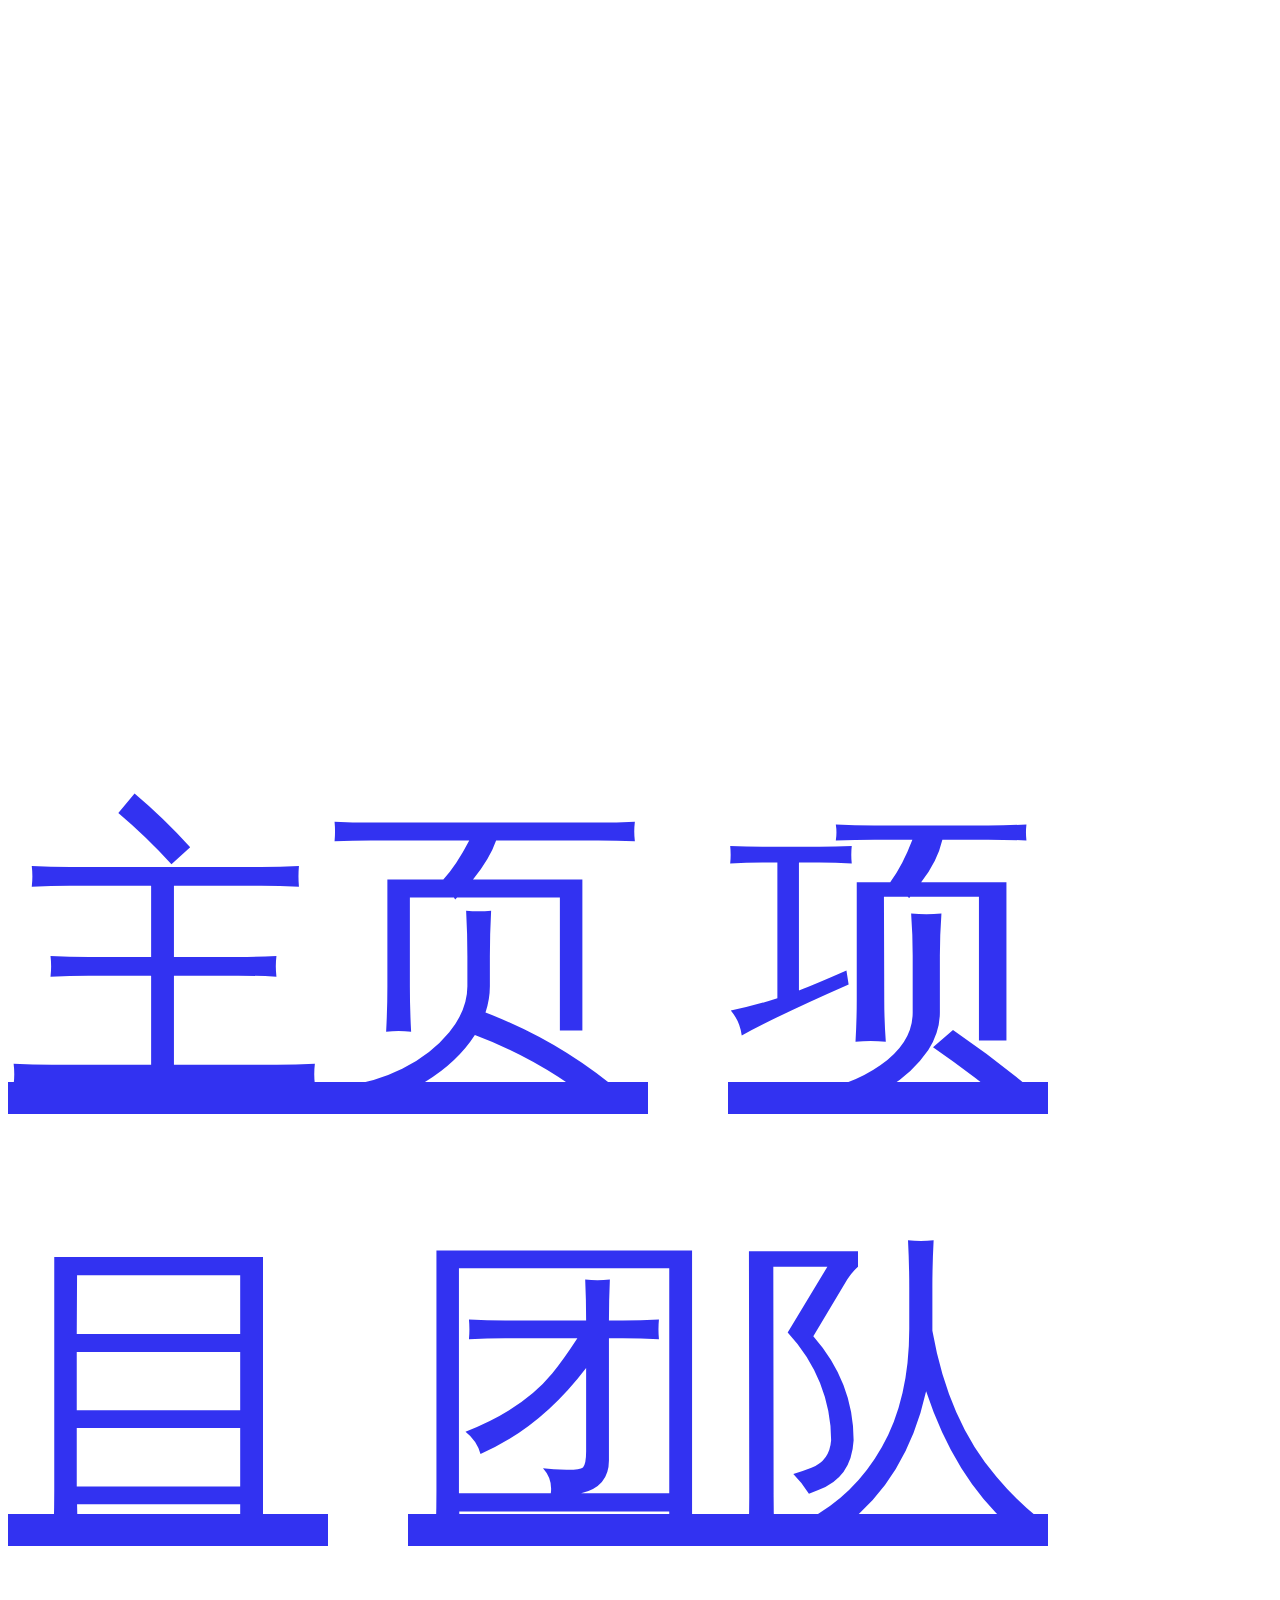
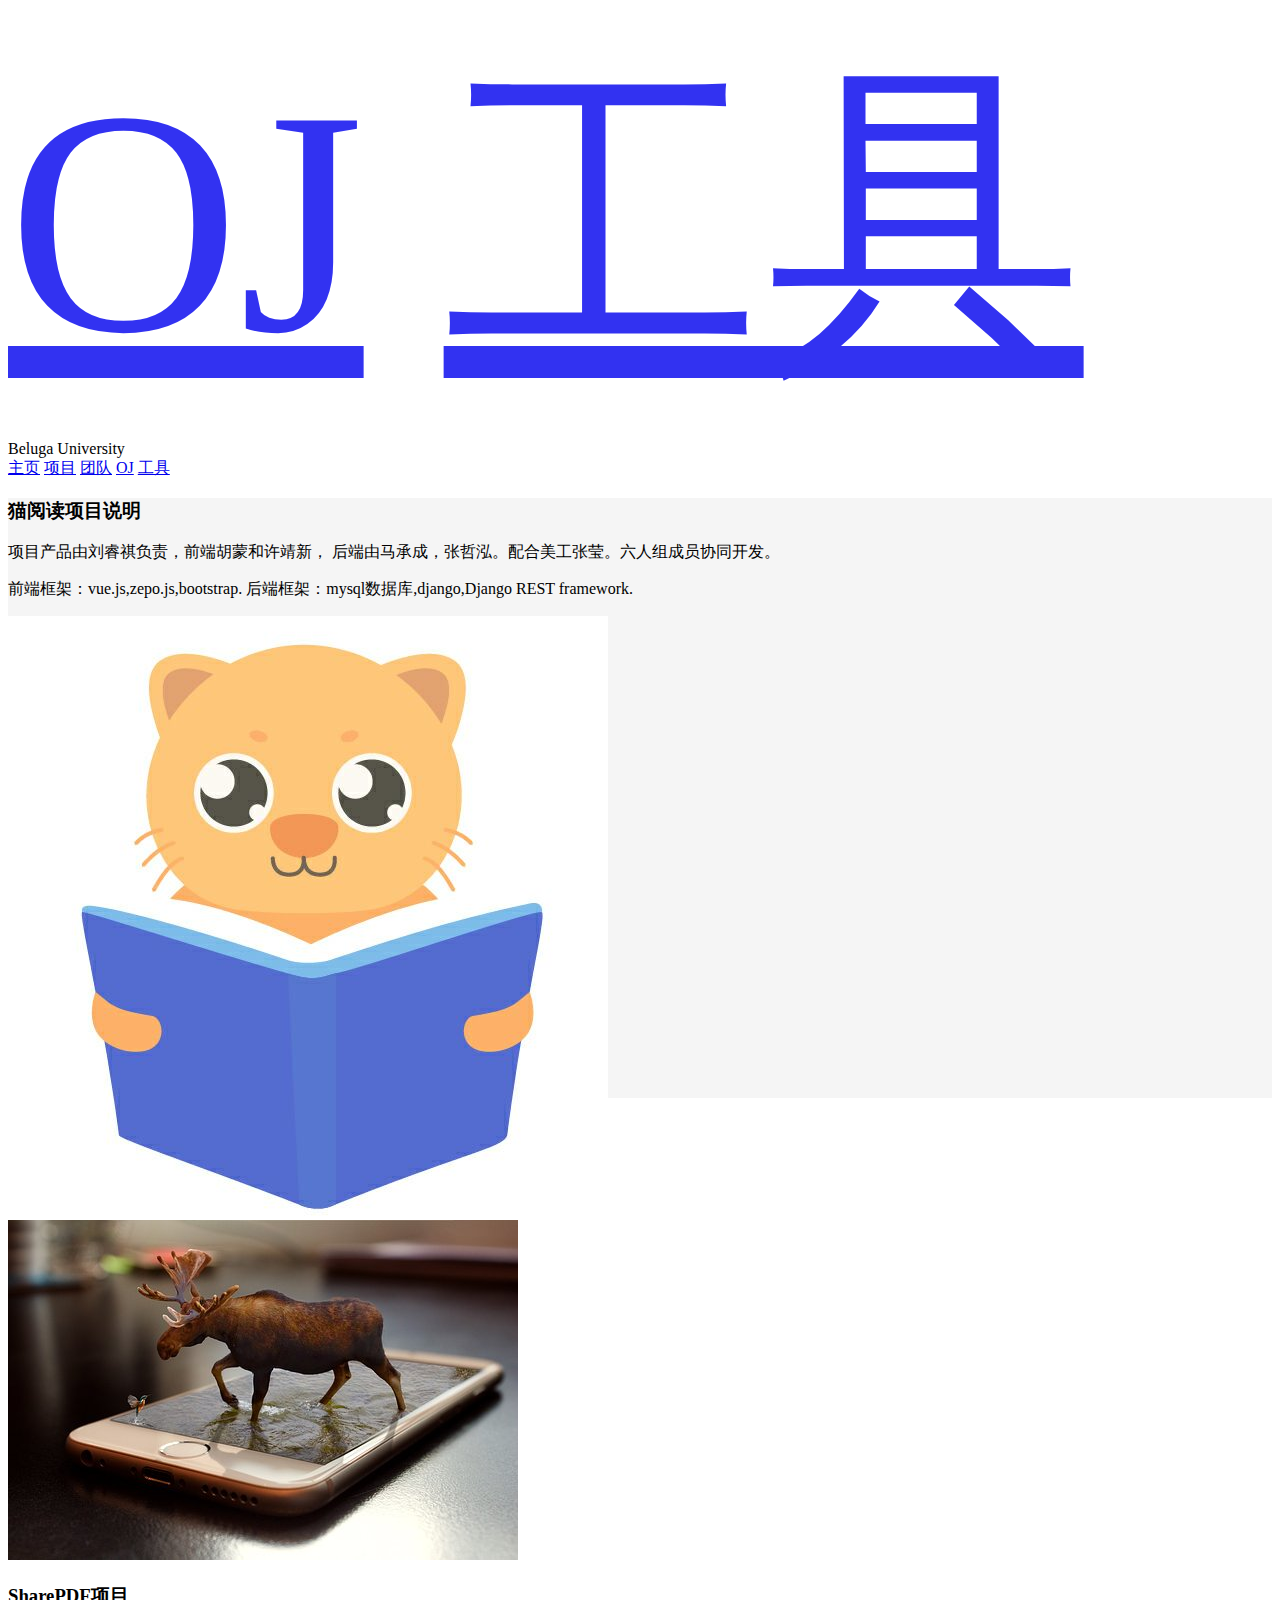
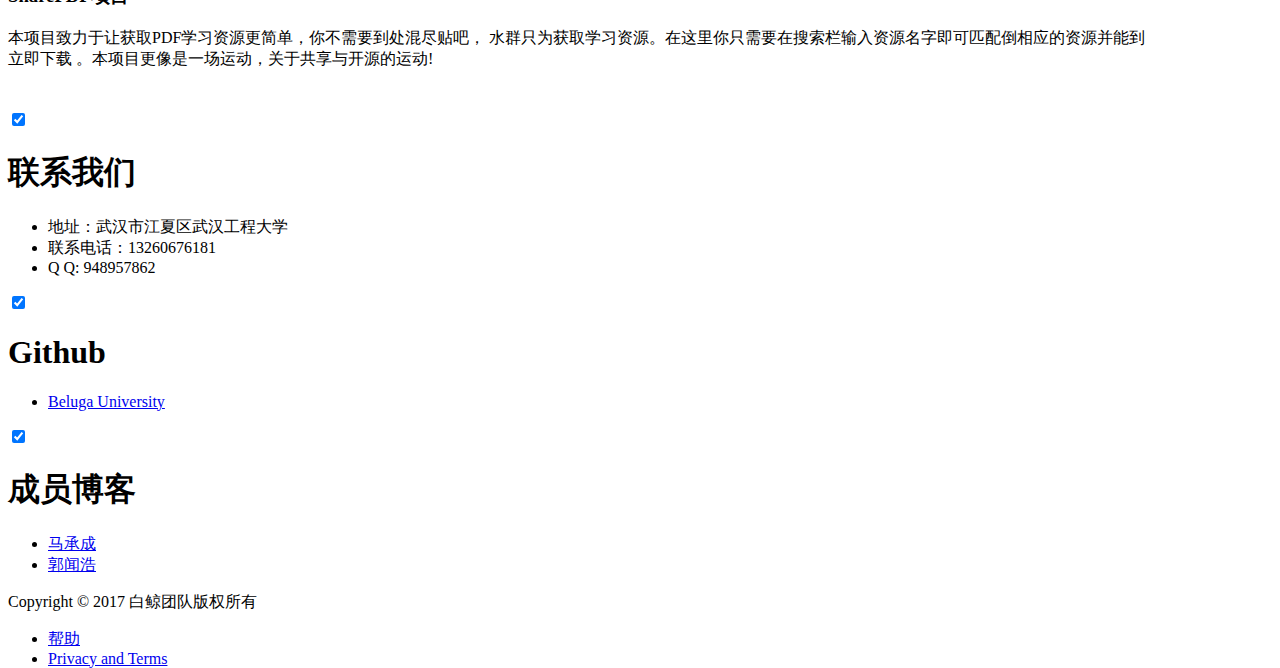
==== commit d2a04e3d: "six submit" ====
--- a/v_02/project.html
+++ b/v_02/project.html
@@ -62,16 +62,20 @@
 							</p>
             </div>
 						<div class="mdl-cell mdl-cell--4-col mdl-shadow--16dp">
-							<img src="img/project-myd.jpg" alt="">
+							<a href="#">
+								<img src="img/project-myd.jpg" alt="">
+							</a>
 						</div>
           </div><!--第一块展示-->
 					<div class="mdl-grid portfolio-max-width portfolio-contact">
 						<div class="mdl-cell mdl-cell--4-col mdl-shadow--16dp">
-							<img src="img/iphone.jpg" alt="">
+							<a href="#"><img src="img/iphone.jpg" alt=""></a>
 						</div>
             <div class="mdl-cell mdl-cell--8-col">
-              <h3 class="mdl-typography--title">PDF共享项目</h3>
-							<p class="mdl-typography--body-1">这里添加第一部分既项目部分的一个简单展示，并为此提供项目页的跳转功能;加以此项目的简单介绍。</p>
+              <h3 class="mdl-typography--title">SharePDF项目</h3>
+							<p class="mdl-typography--body-1">本项目致力于让获取PDF学习资源更简单，你不需要到处混尽贴吧，
+								水群只为获取学习资源。在这里你只需要在搜索栏输入资源名字即可匹配倒相应的资源并能到立即下载
+							。本项目更像是一场运动，关于共享与开源的运动!</p>
             </div>
           </div><!--第二块展示-->
 					<footer class="mdl-mega-footer" style="margin-top:40px;">
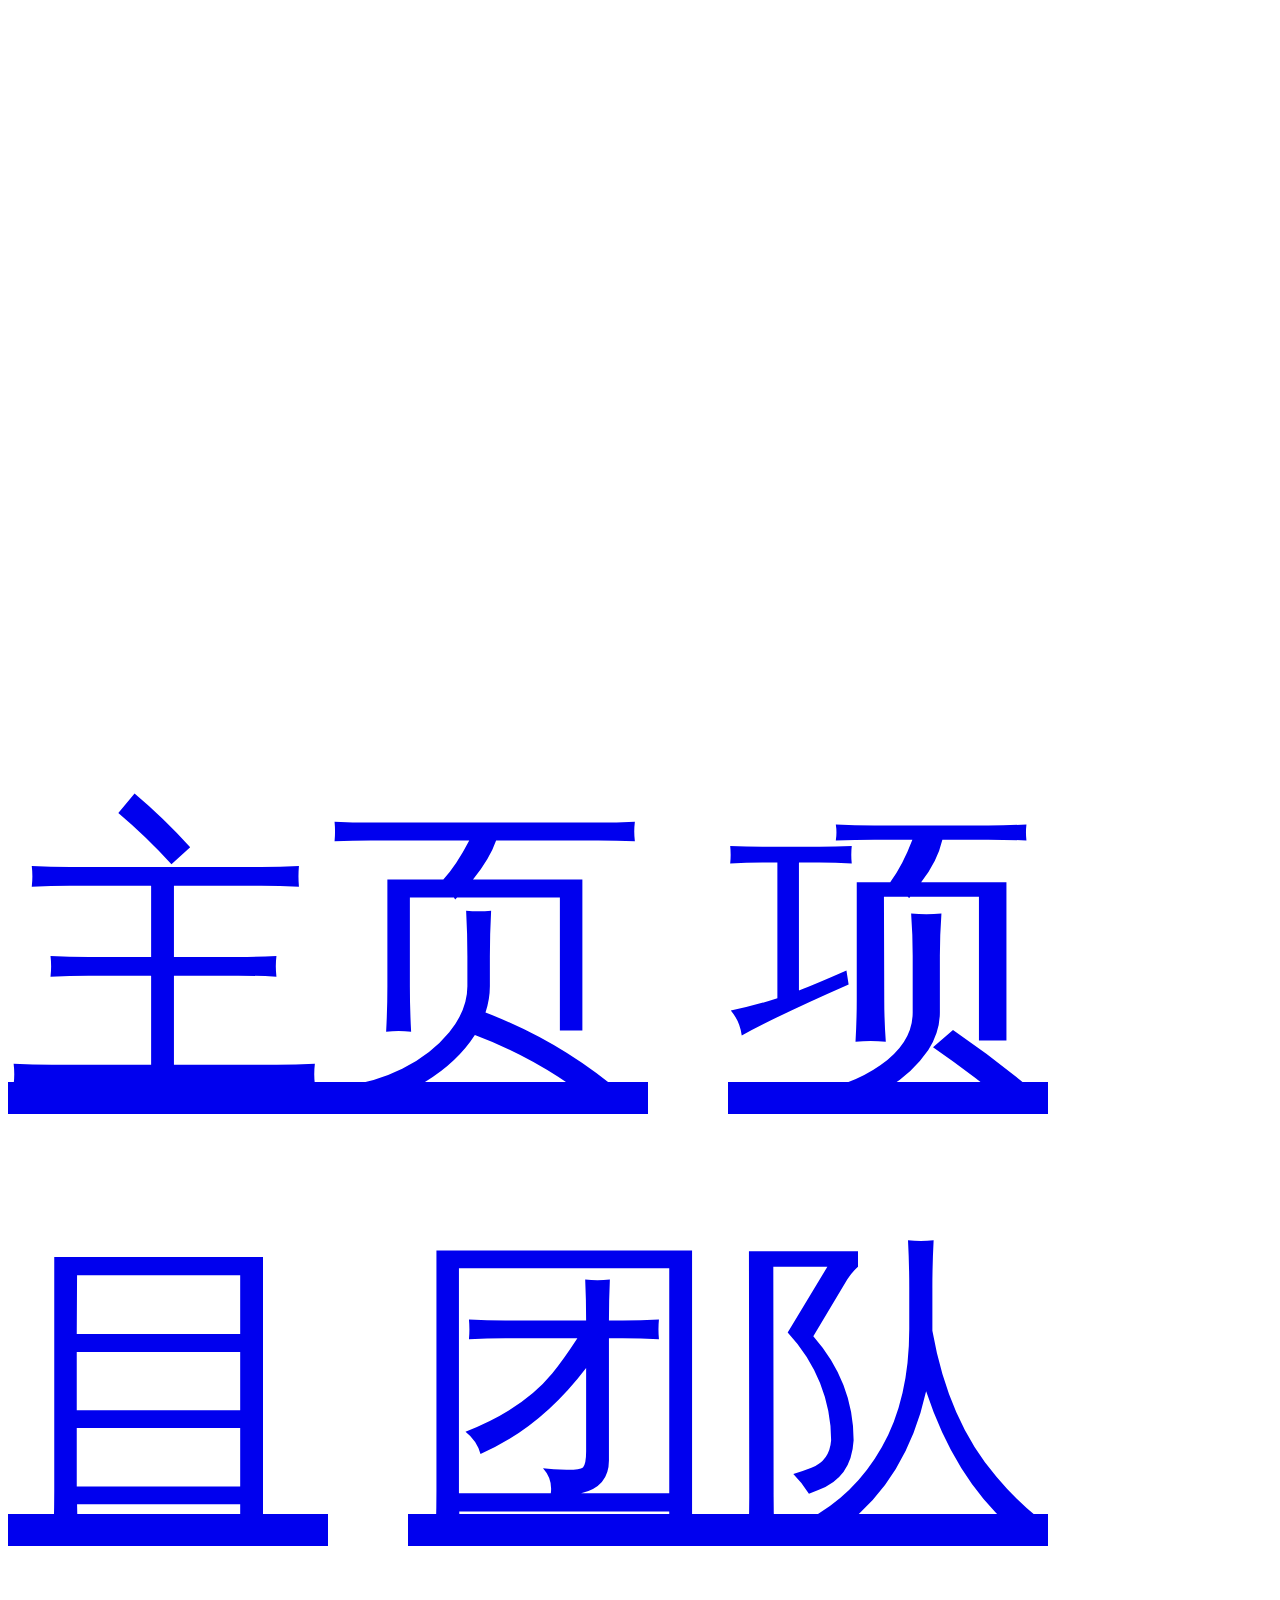
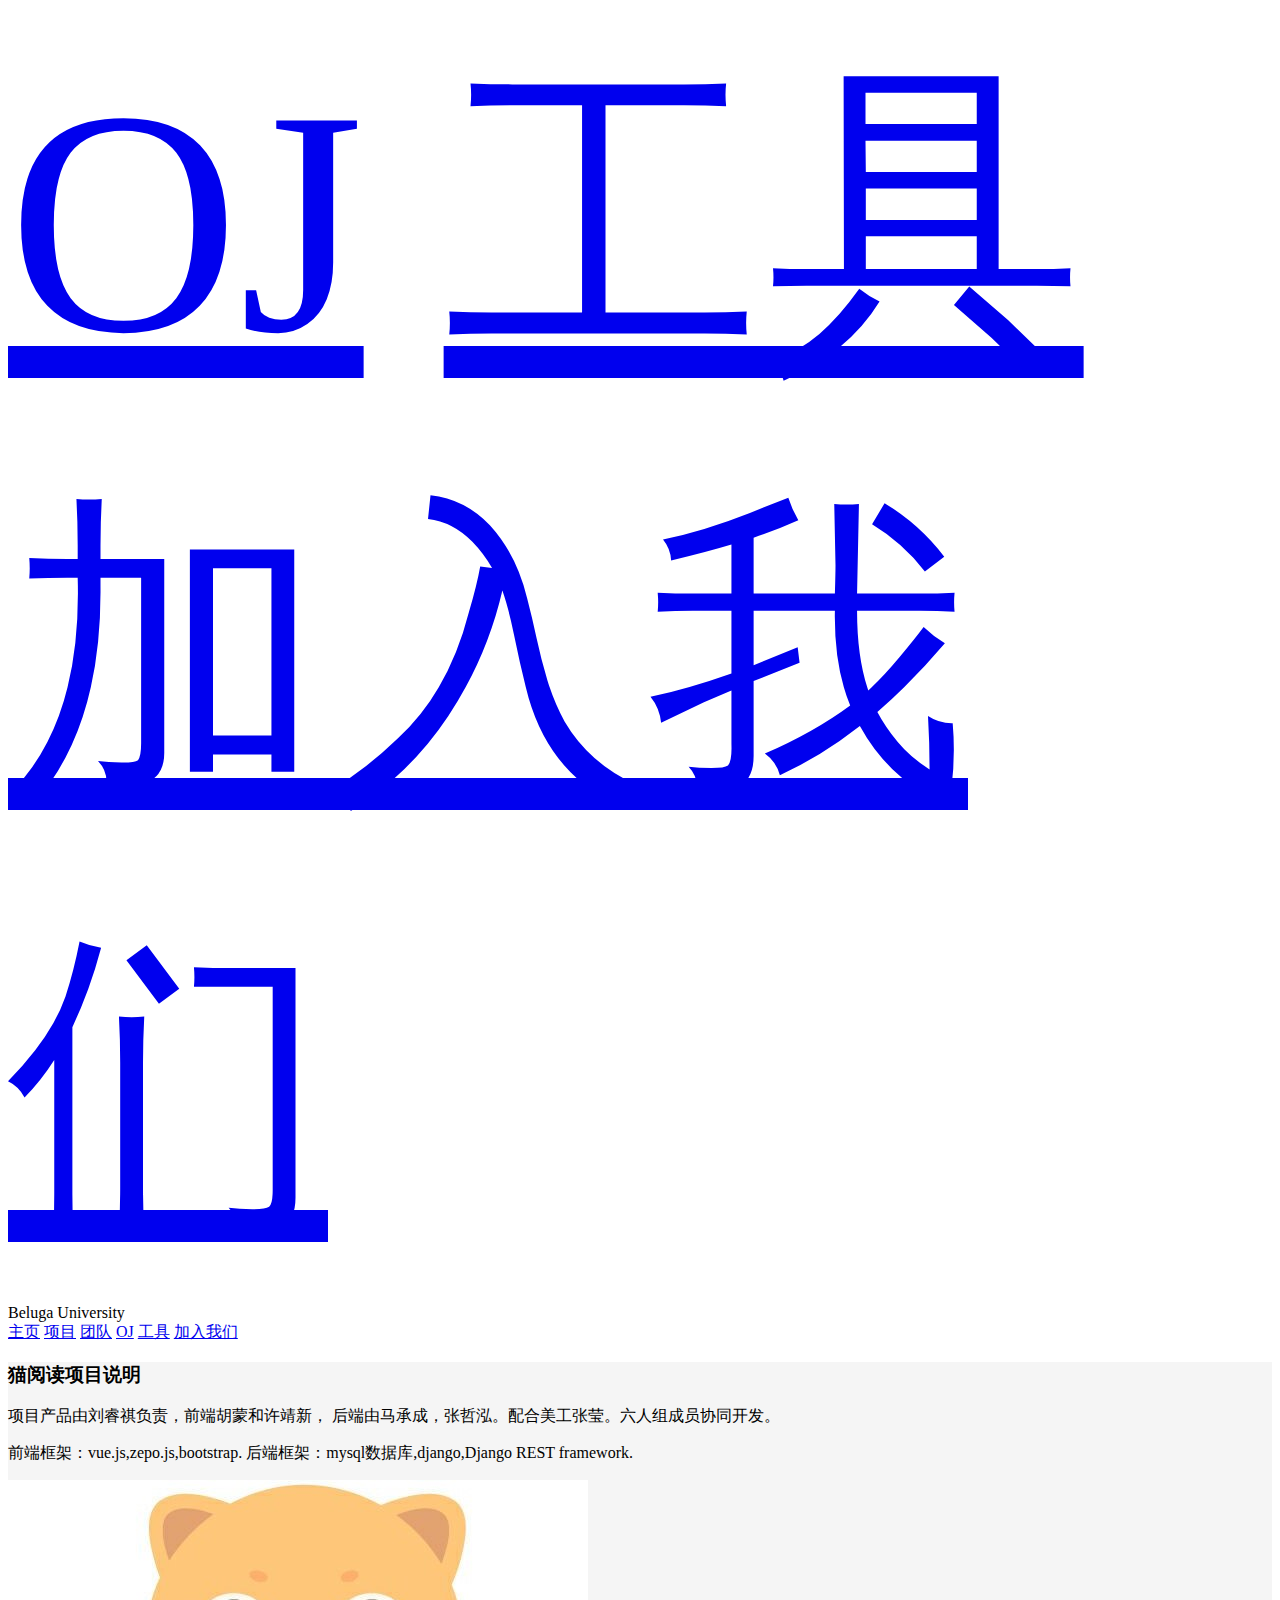
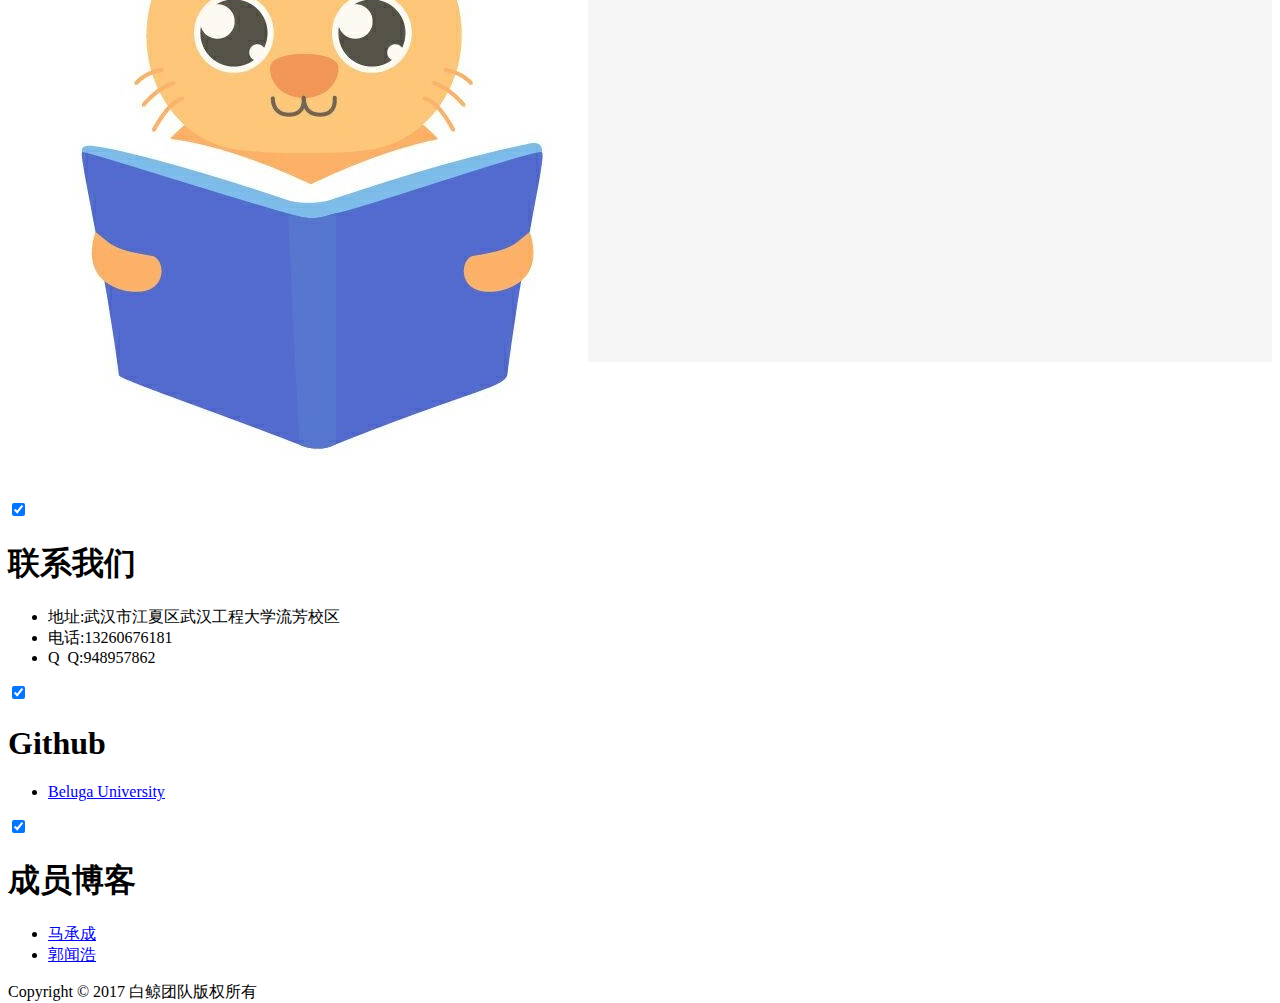
==== commit acbc8e4f: "temp" ====
--- a/v_02/project.html
+++ b/v_02/project.html
@@ -36,7 +36,8 @@
             <a class="mdl-navigation__link" href="team.html">团队</a>
             <a class="mdl-navigation__link" href="https://qduoj.com">OJ</a>
             <a class="mdl-navigation__link" href="http://code.beluga.studio">工具</a>
-          </nav>
+						<a class="mdl-navigation__link" href='#'>加入我们</a>
+					</nav>
         </div>
       </header>
 			<div class="mdl-layout__drawer">
@@ -47,6 +48,7 @@
 			      <a class="mdl-navigation__link" href="team.html">团队</a>
 						<a class="mdl-navigation__link" href="https://qduoj.com">OJ</a>
 			      <a class="mdl-navigation__link" href="http://code.beluga.studio">工具</a>
+						<a class="mdl-navigation__link" href='#'>加入我们</a>
 			    </nav>
   		</div>
         <main class="mdl-layout__content">
@@ -67,26 +69,16 @@
 							</a>
 						</div>
           </div><!--第一块展示-->
-					<div class="mdl-grid portfolio-max-width portfolio-contact">
-						<div class="mdl-cell mdl-cell--4-col mdl-shadow--16dp">
-							<a href="#"><img src="img/iphone.jpg" alt=""></a>
-						</div>
-            <div class="mdl-cell mdl-cell--8-col">
-              <h3 class="mdl-typography--title">SharePDF项目</h3>
-							<p class="mdl-typography--body-1">本项目致力于让获取PDF学习资源更简单，你不需要到处混尽贴吧，
-								水群只为获取学习资源。在这里你只需要在搜索栏输入资源名字即可匹配倒相应的资源并能到立即下载
-							。本项目更像是一场运动，关于共享与开源的运动!</p>
-            </div>
-          </div><!--第二块展示-->
+
 					<footer class="mdl-mega-footer" style="margin-top:40px;">
 					  <div class="mdl-mega-footer--middle-section">
 					    <div class="mdl-mega-footer--drop-down-section">
 					      <input class="mdl-mega-footer--heading-checkbox" type="checkbox" checked>
 					      <h1 class="mdl-mega-footer--heading">联系我们</h1>
 					      <ul class="mdl-mega-footer--link-list">
-					        <li>地址：武汉市江夏区武汉工程大学</li>
-					        <li>联系电话：13260676181</li>
-					        <li>Q&nbsp;Q: 948957862</li>
+					        <li>地址:武汉市江夏区武汉工程大学流芳校区</li>
+					        <li>电话:13260676181</li>
+					        <li>Q&nbsp;&nbsp;Q:948957862</li>
 					      </ul>
 					    </div>
 					    <div class="mdl-mega-footer--drop-down-section">
@@ -107,10 +99,6 @@
 					  </div>
 					  <div class="mdl-mega-footer--bottom-section">
 					    <div class="mdl-logo">Copyright © 2017 白鲸团队版权所有</div>
-					    <ul class="mdl-mega-footer--link-list">
-					      <li><a href="#">帮助</a></li>
-					      <li><a href="#">Privacy and Terms</a></li>
-					    </ul>
 					  </div>
 					</footer>
         </main>
--- a/v_02/css/index.css
+++ b/v_02/css/index.css
@@ -8,7 +8,7 @@
 {
   color: #808080;
   font-size: 20em;
-  opacity: 0.8;
+  /*opacity: 0.8;*/
 }
 .mdl-layout-space
 {
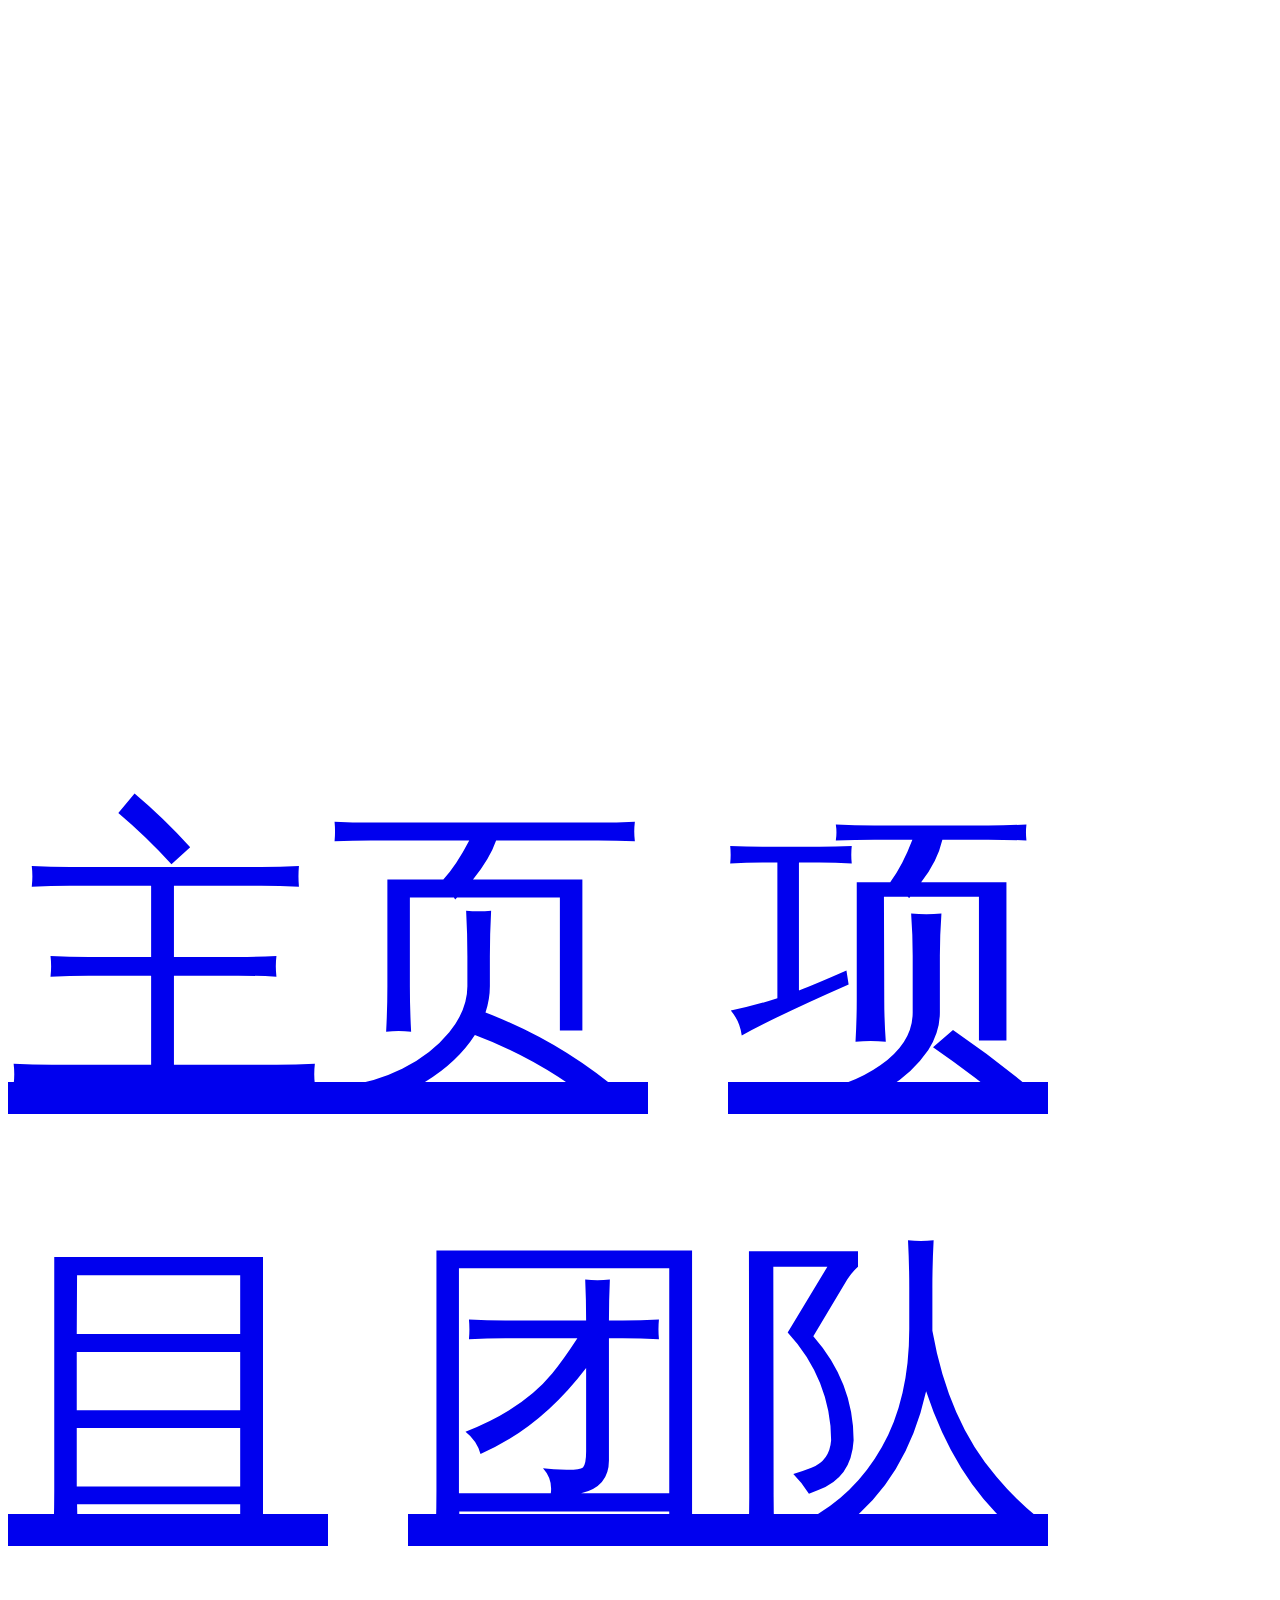
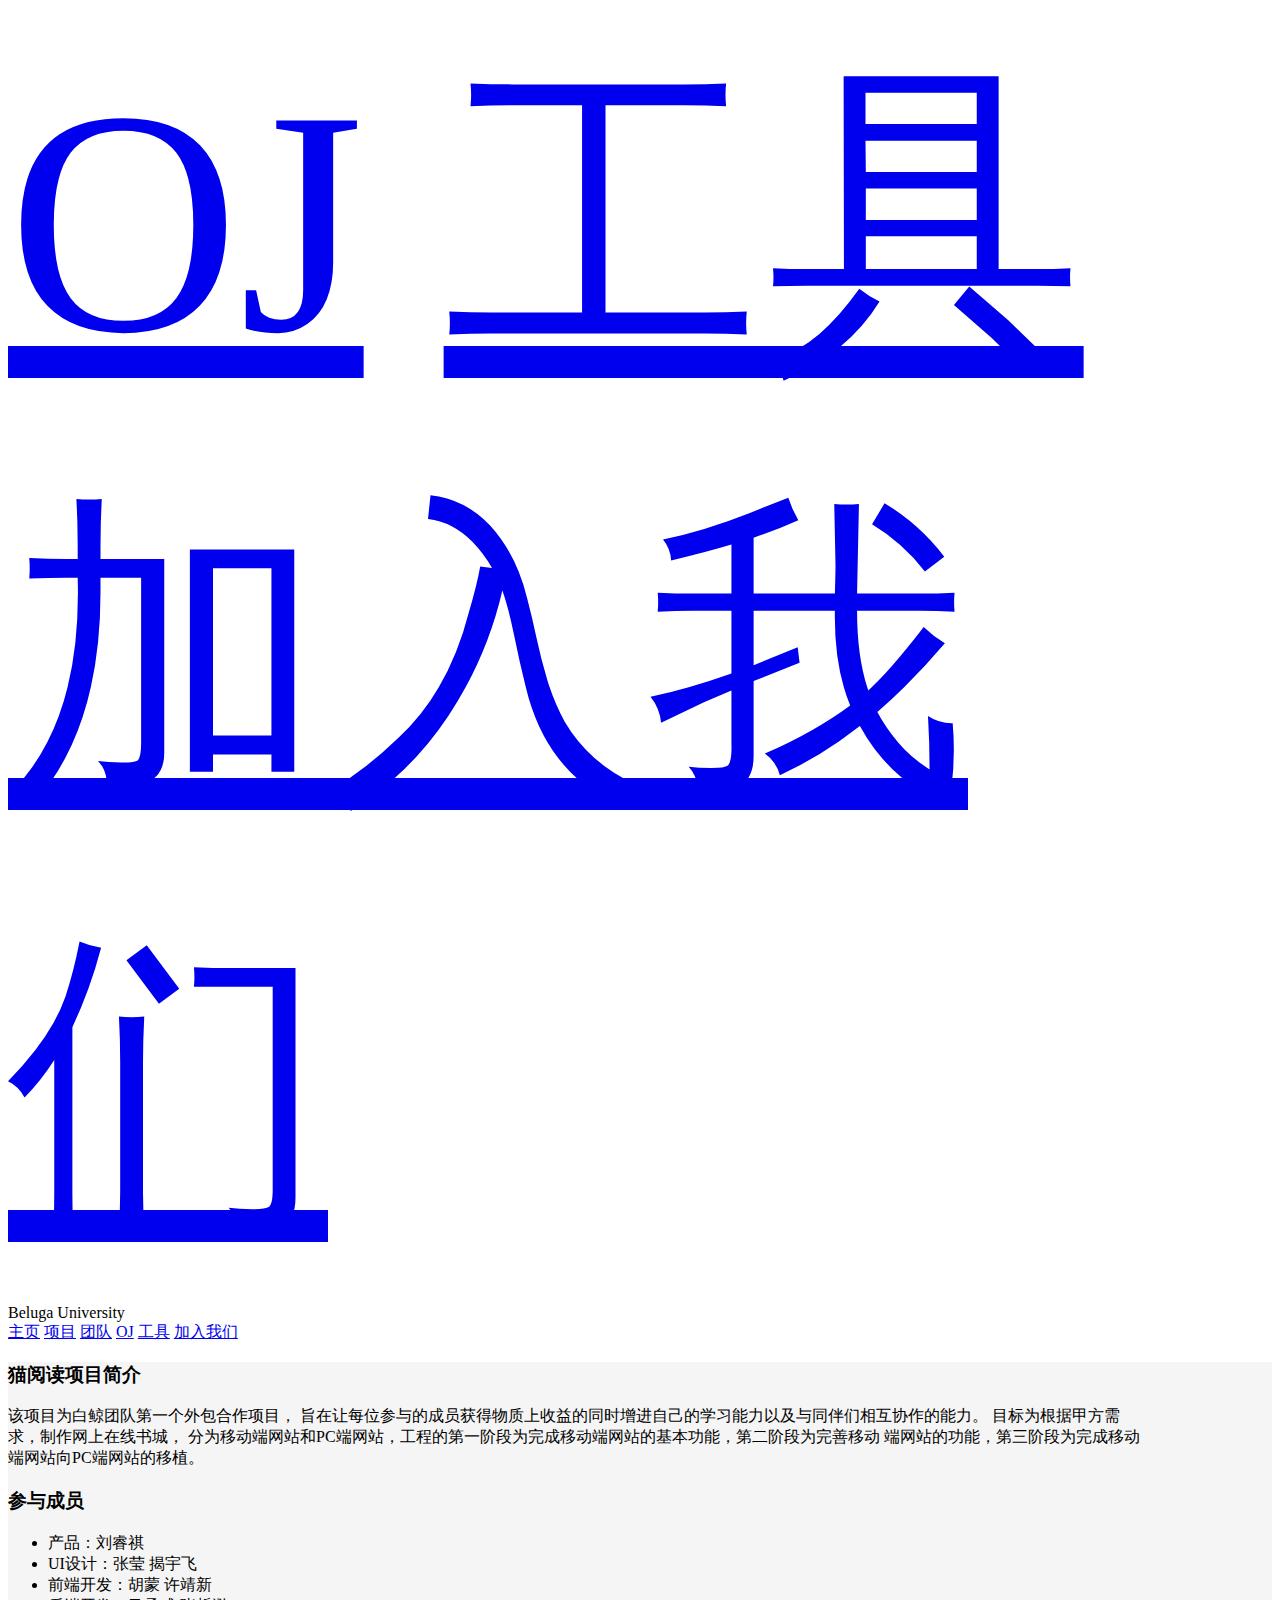
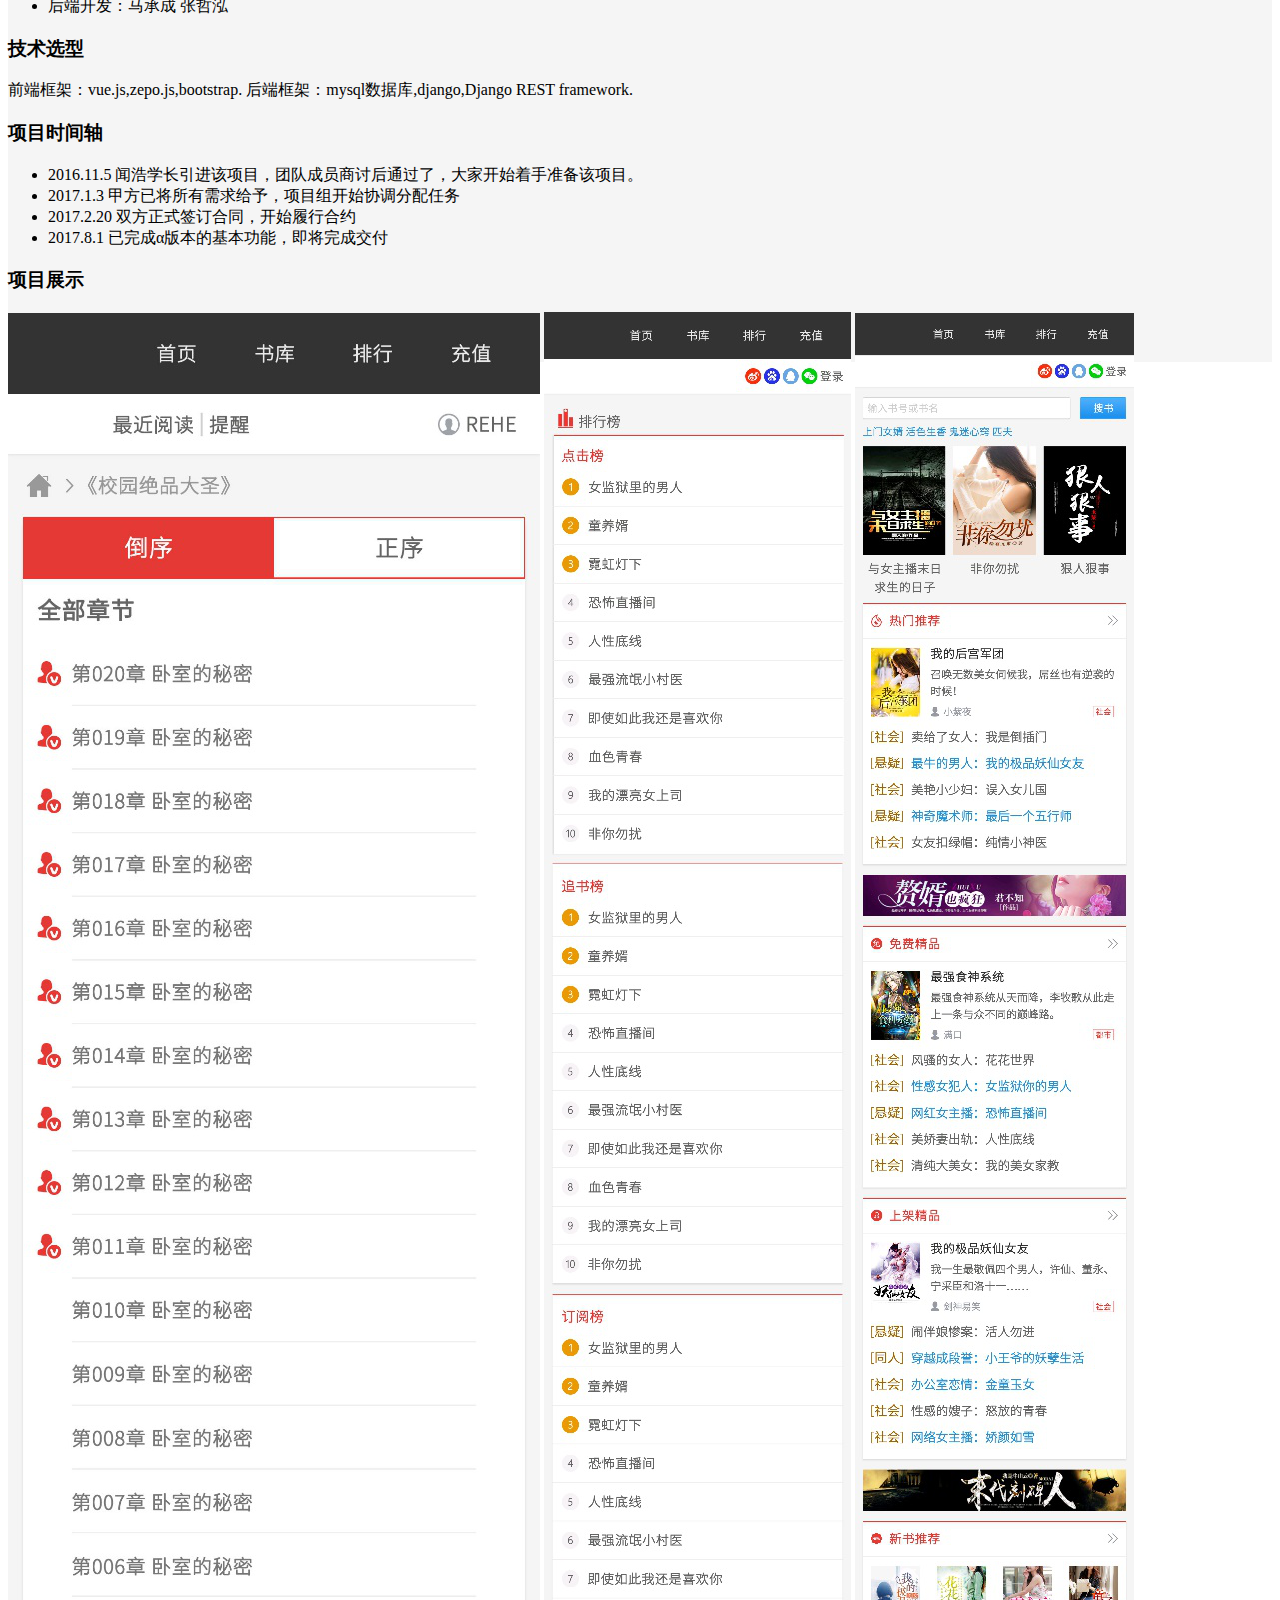
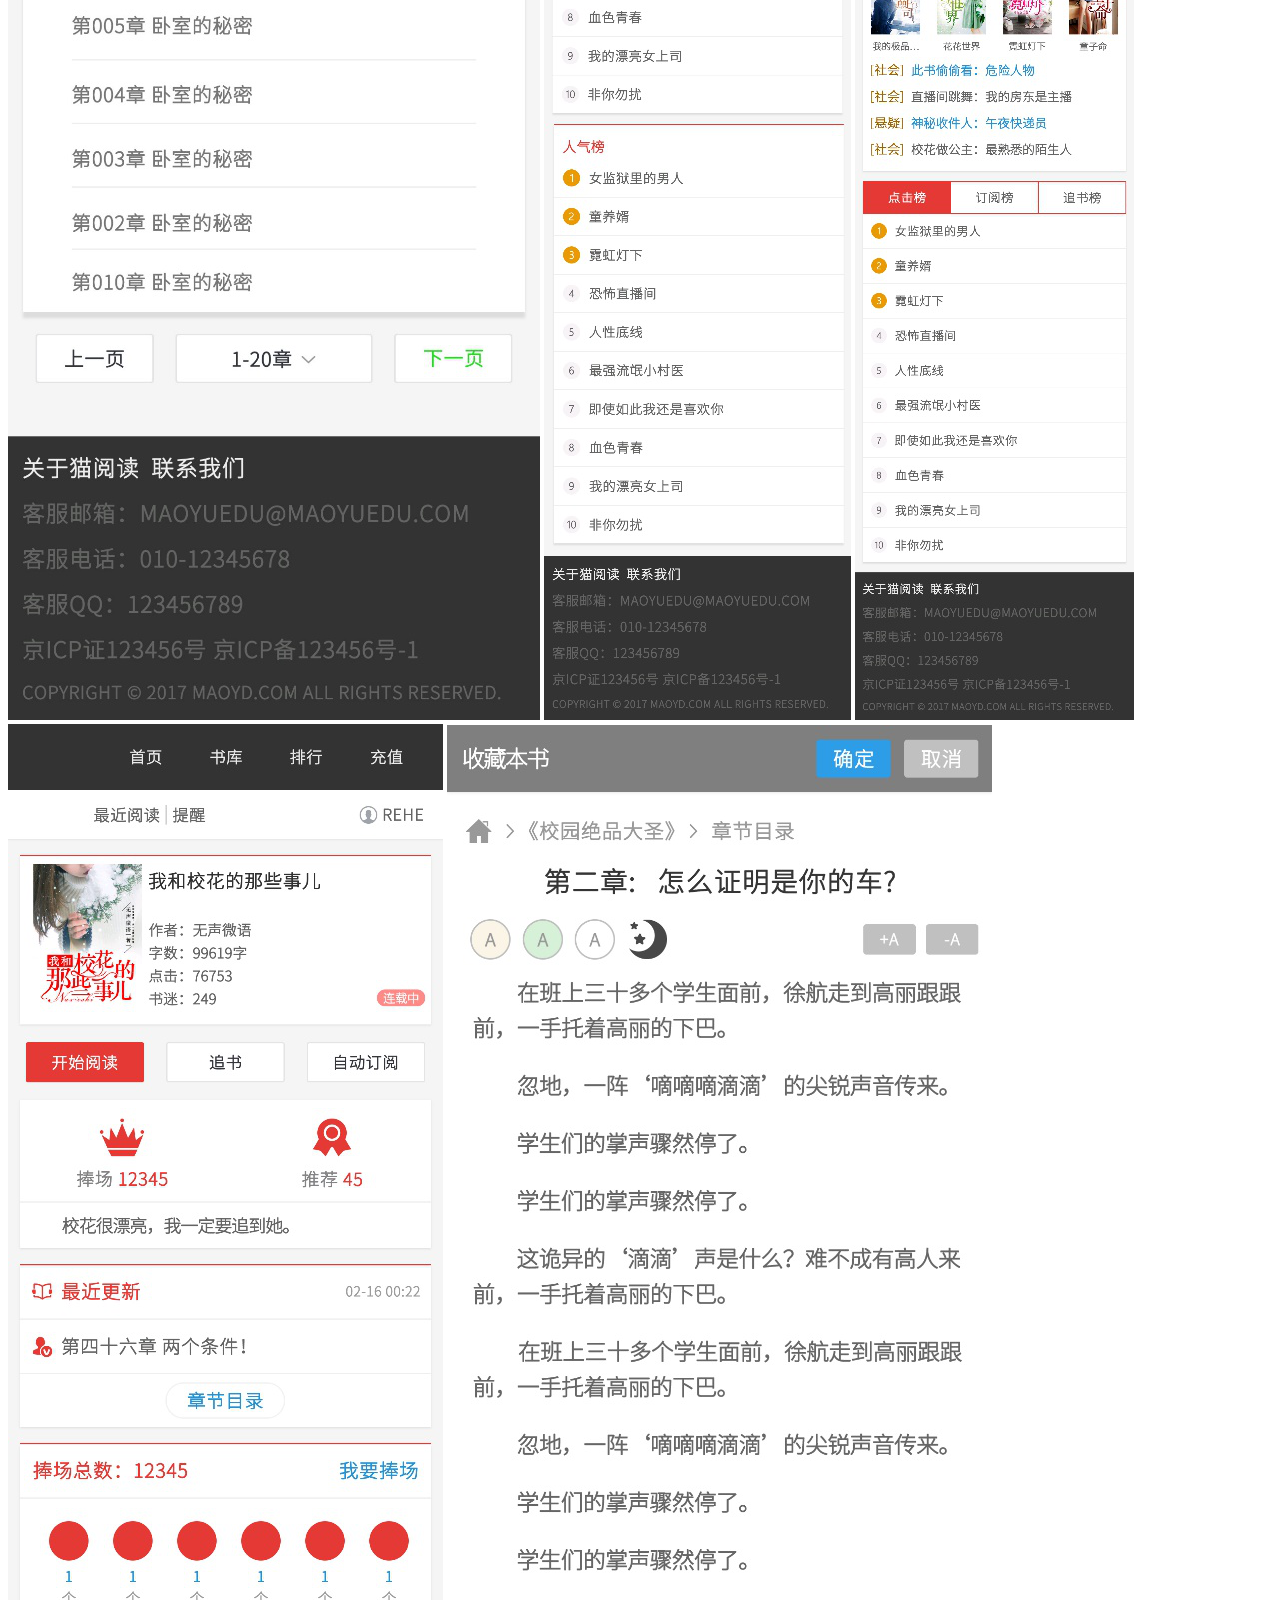
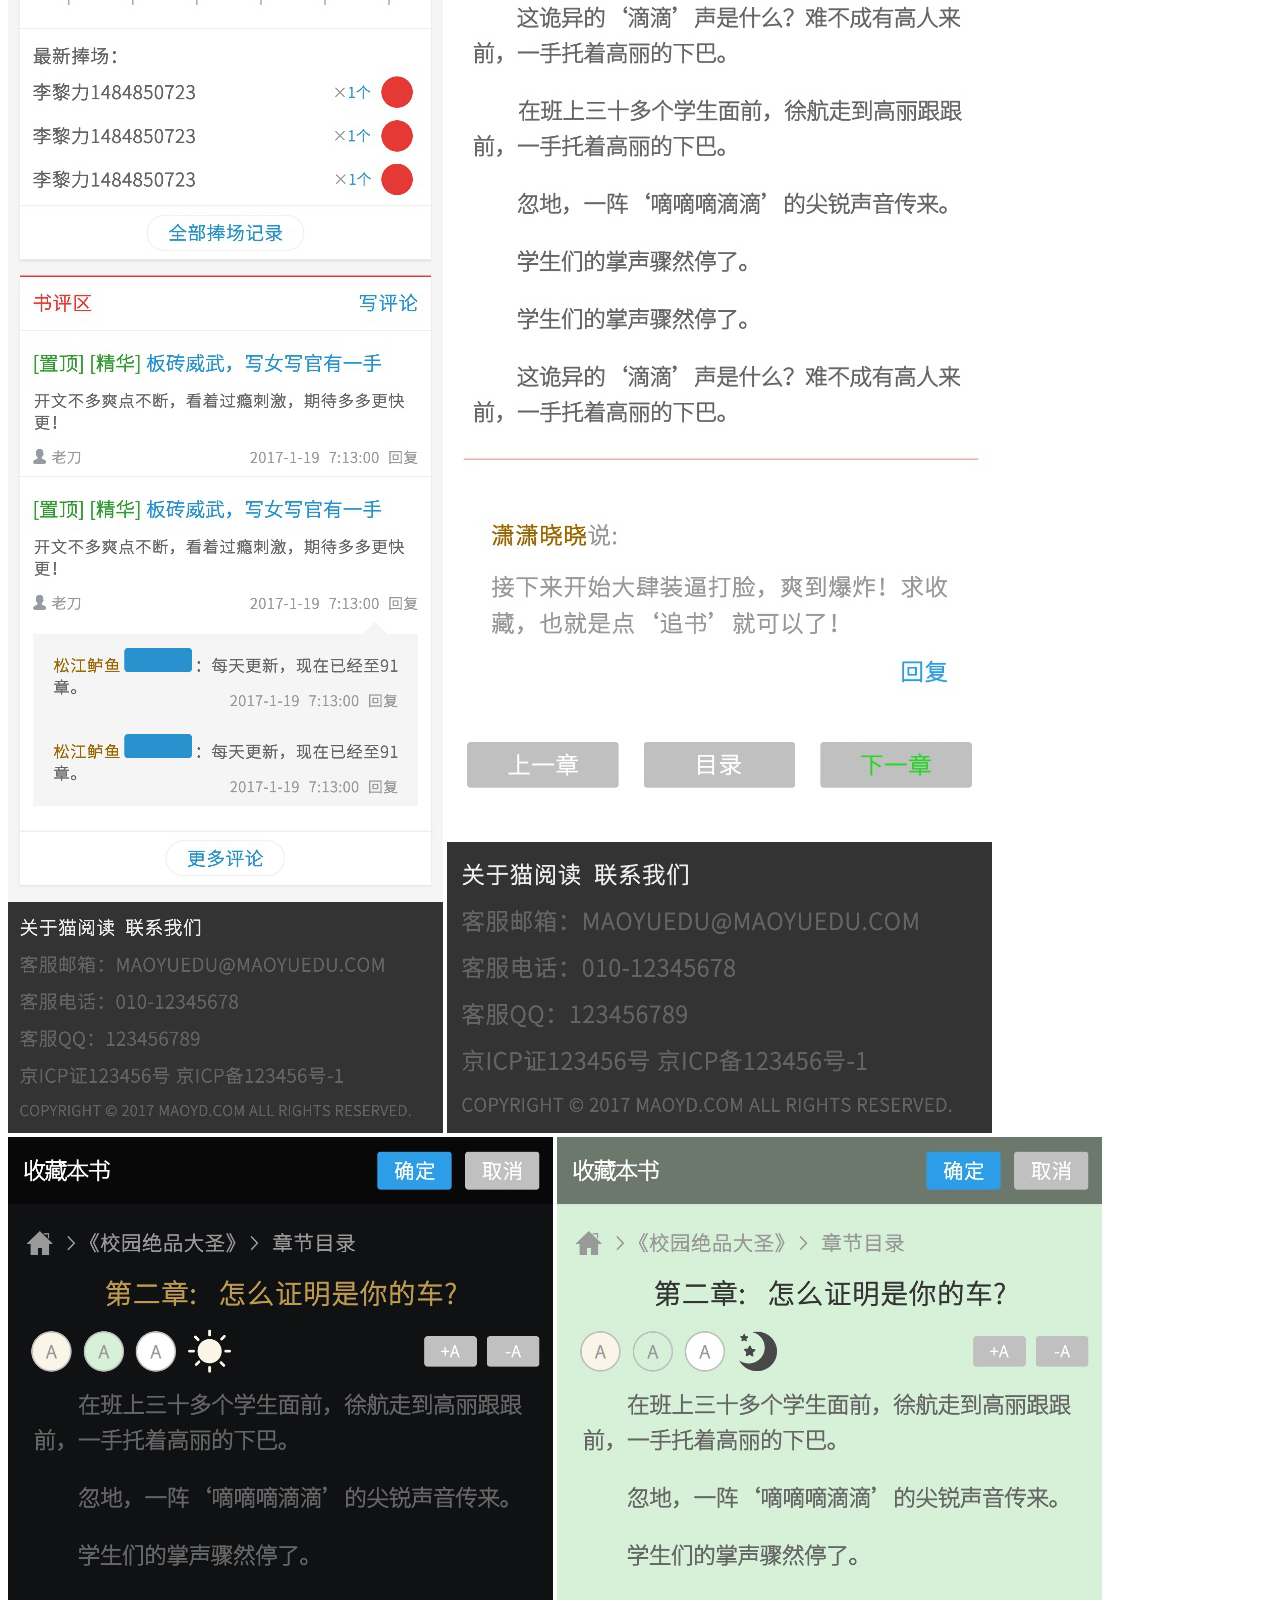
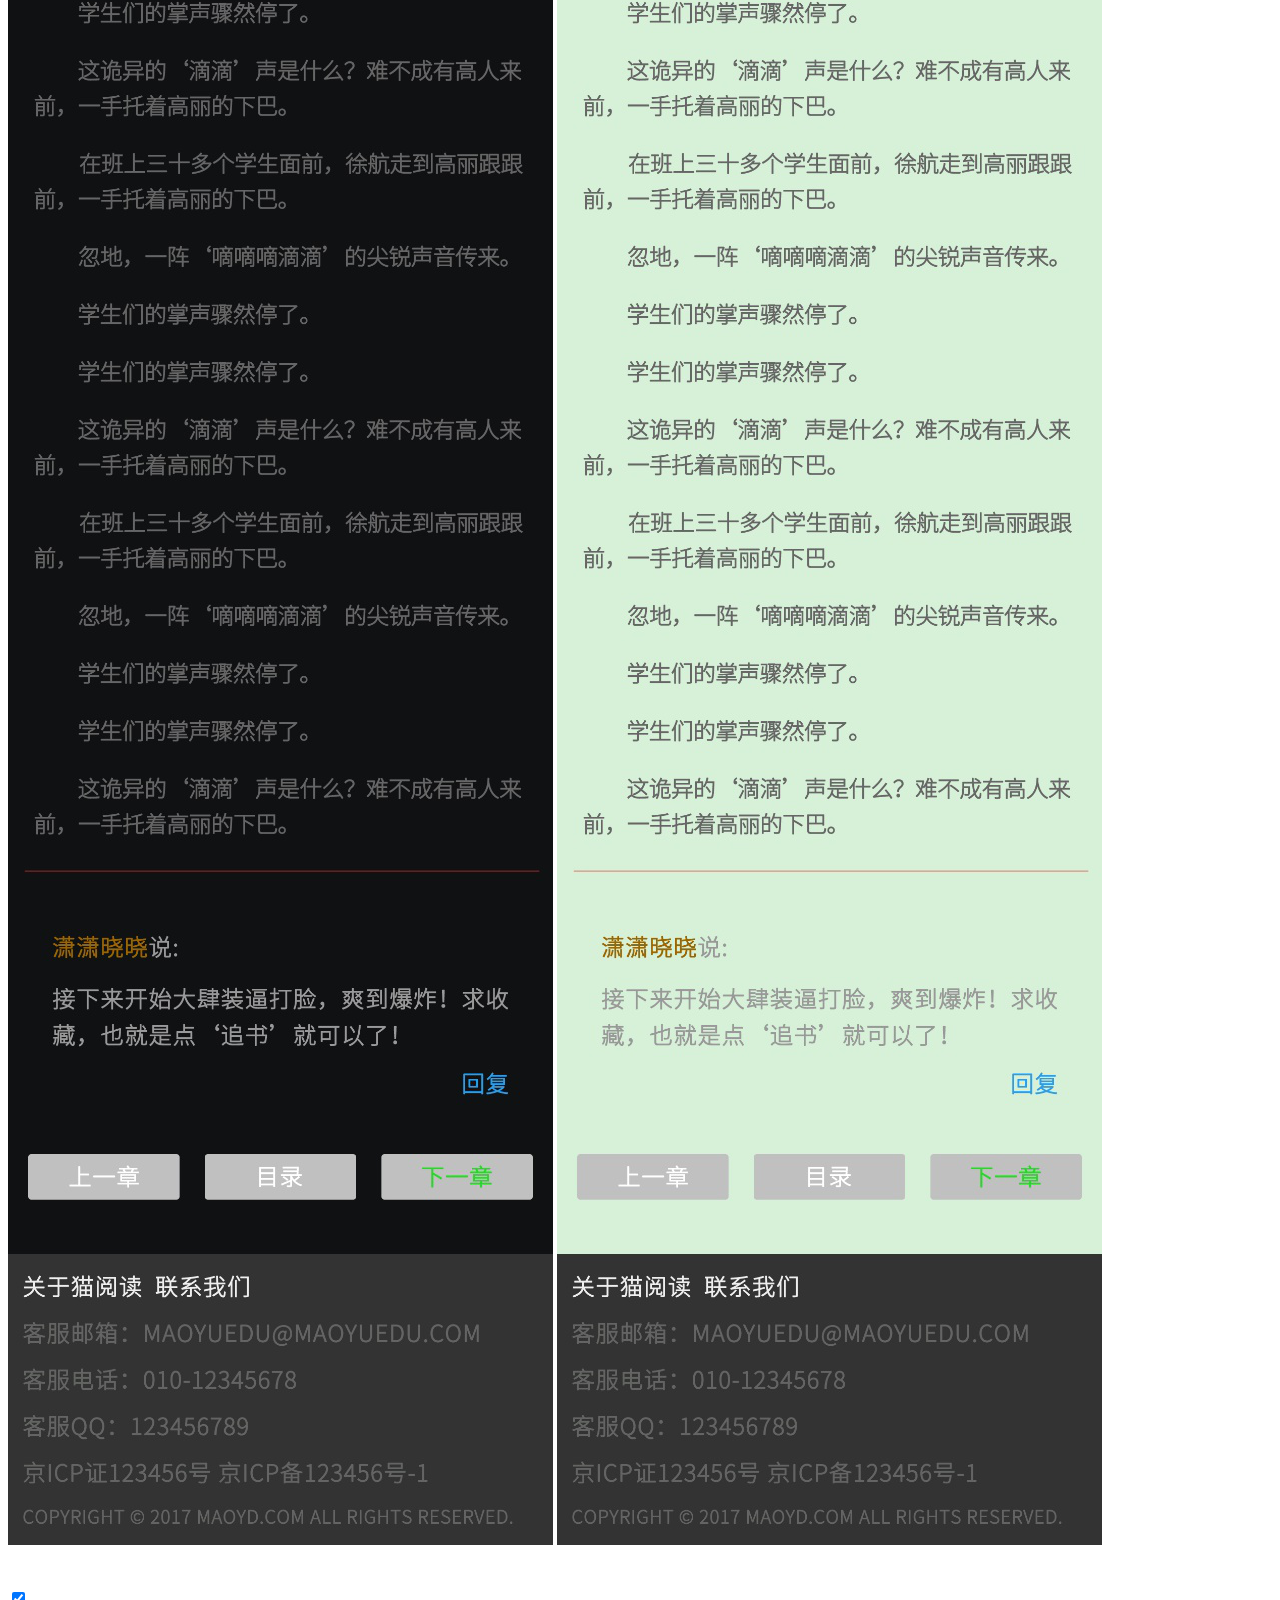
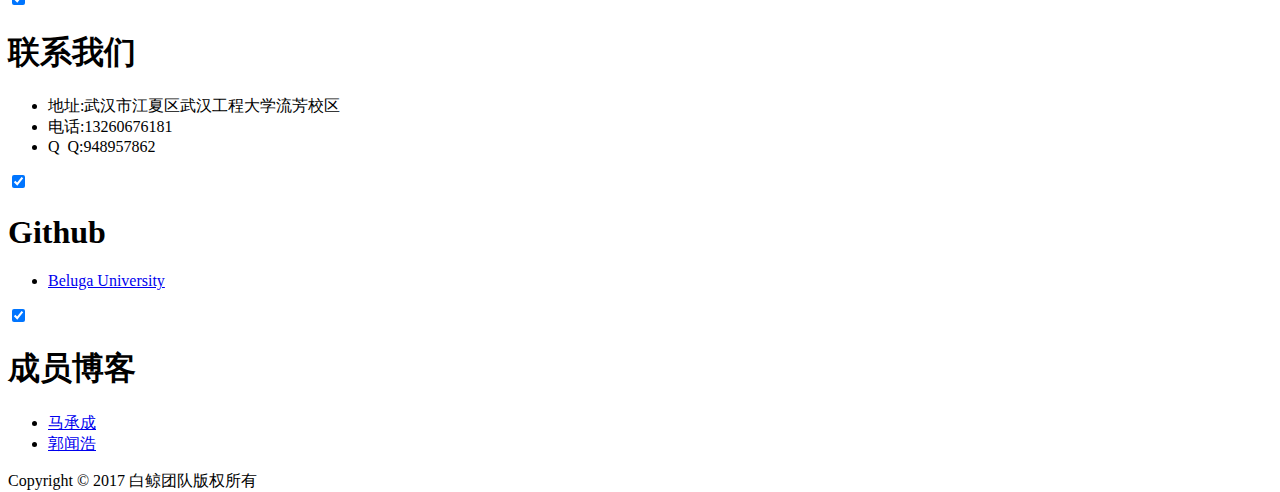
==== commit 8d03ee89: "submit" ====
--- a/v_02/project.html
+++ b/v_02/project.html
@@ -16,9 +16,6 @@
 	<meta name="msapplication-TileImage" content="images/touch/ms-touch-icon-144x144-precomposed.png">
 	<meta name="msapplication-TileColor" content="#3372DF">
 	  <title>Beluga University</title>
-    <!--<link rel="stylesheet" href="lib/material.min.css">
-    <script src="lib/material.min.js"></script>
-	  <link rel="stylesheet" href="lib/icon.css">-->
     <link rel="stylesheet" href="https://fonts.googleapis.com/icon?family=Material+Icons">
     <link rel="stylesheet" href="https://code.getmdl.io/1.3.0/material.indigo-pink.min.css">
     <link rel="stylesheet" href="css/index.css">
@@ -54,20 +51,87 @@
         <main class="mdl-layout__content">
 
           <div class="mdl-grid portfolio-max-width portfolio-contact">
-            <div class="mdl-cell mdl-cell--8-col">
-              <h3 class="mdl-typography--title">猫阅读项目说明</h3>
-							<p class="mdl-typography--body-1">项目产品由刘睿祺负责，前端胡蒙和许靖新，
-								后端由马承成，张哲泓。配合美工张莹。六人组成员协同开发。</p>
+            <div class="mdl-cell mdl-cell--12-col">
+              <h3 class="mdl-typography--title">猫阅读项目简介</h3>
+							<p class="mdl-typography--body-1">该项目为白鲸团队第一个外包合作项目，
+								旨在让每位参与的成员获得物质上收益的同时增进自己的学习能力以及与同伴们相互协作的能力。
+								目标为根据甲方需求，制作网上在线书城，
+								分为移动端网站和PC端网站，工程的第一阶段为完成移动端网站的基本功能，第二阶段为完善移动
+								端网站的功能，第三阶段为完成移动端网站向PC端网站的移植。</p>
+							<h3 class="mdl-typography--title">参与成员</h3>
+							<p class="mdl-typography--body-1">
+									<ul>
+										<li>
+											产品：刘睿祺
+										</li>
+										<li>
+											UI设计：张莹 揭宇飞
+										</li>
+										<li>
+											前端开发：胡蒙 许靖新
+										</li>
+										<li>
+											后端开发：马承成 张哲泓
+										</li>
+									</ul>
+							</p>
+							<h3 class="mdl-typography--title">技术选型</h3>
 							<p class="mdl-typography--body-1">
 									前端框架：vue.js,zepo.js,bootstrap.
 									后端框架：mysql数据库,django,Django REST framework.
 							</p>
+							<h3 class="mdl-typography--title">项目时间轴</h3>
+							<p class="mdl-typography--body-1">
+									<ul>
+										<li>
+											2016.11.5  闻浩学长引进该项目，团队成员商讨后通过了，大家开始着手准备该项目。
+										</li>
+										<li>
+											2017.1.3   甲方已将所有需求给予，项目组开始协调分配任务
+										</li>
+										<li>
+											2017.2.20  双方正式签订合同，开始履行合约
+										</li>
+										<li>
+											2017.8.1   已完成α版本的基本功能，即将完成交付
+										</li>
+									</ul>
+							</p>
+							<h3 class="mdl-typography--title">项目展示</h3>
+							<span>
+								<img src="img/cat1.png" alt="">
+
+							</span>
+							<span>
+								<img src="img/cat2.png" alt="">
+
+							</span>
+							<span>
+								<img src="img/cat3.png" alt="">
+
+							</span>
+							<span>
+								<img src="img/cat4.png" alt="">
+
+							</span>
+							<span>
+								<img src="img/cat5.png" alt="">
+
+							</span>
+							<span>
+								<img src="img/cat6.png" alt="">
+
+							</span>
+							<span>
+								<img src="img/cat7.png" alt="">
+
+							</span>
             </div>
-						<div class="mdl-cell mdl-cell--4-col mdl-shadow--16dp">
+						<!-- <div class="mdl-cell mdl-cell--4-col mdl-shadow--16dp">
 							<a href="#">
 								<img src="img/project-myd.jpg" alt="">
 							</a>
-						</div>
+						</div> -->
           </div><!--第一块展示-->
 
 					<footer class="mdl-mega-footer" style="margin-top:40px;">
